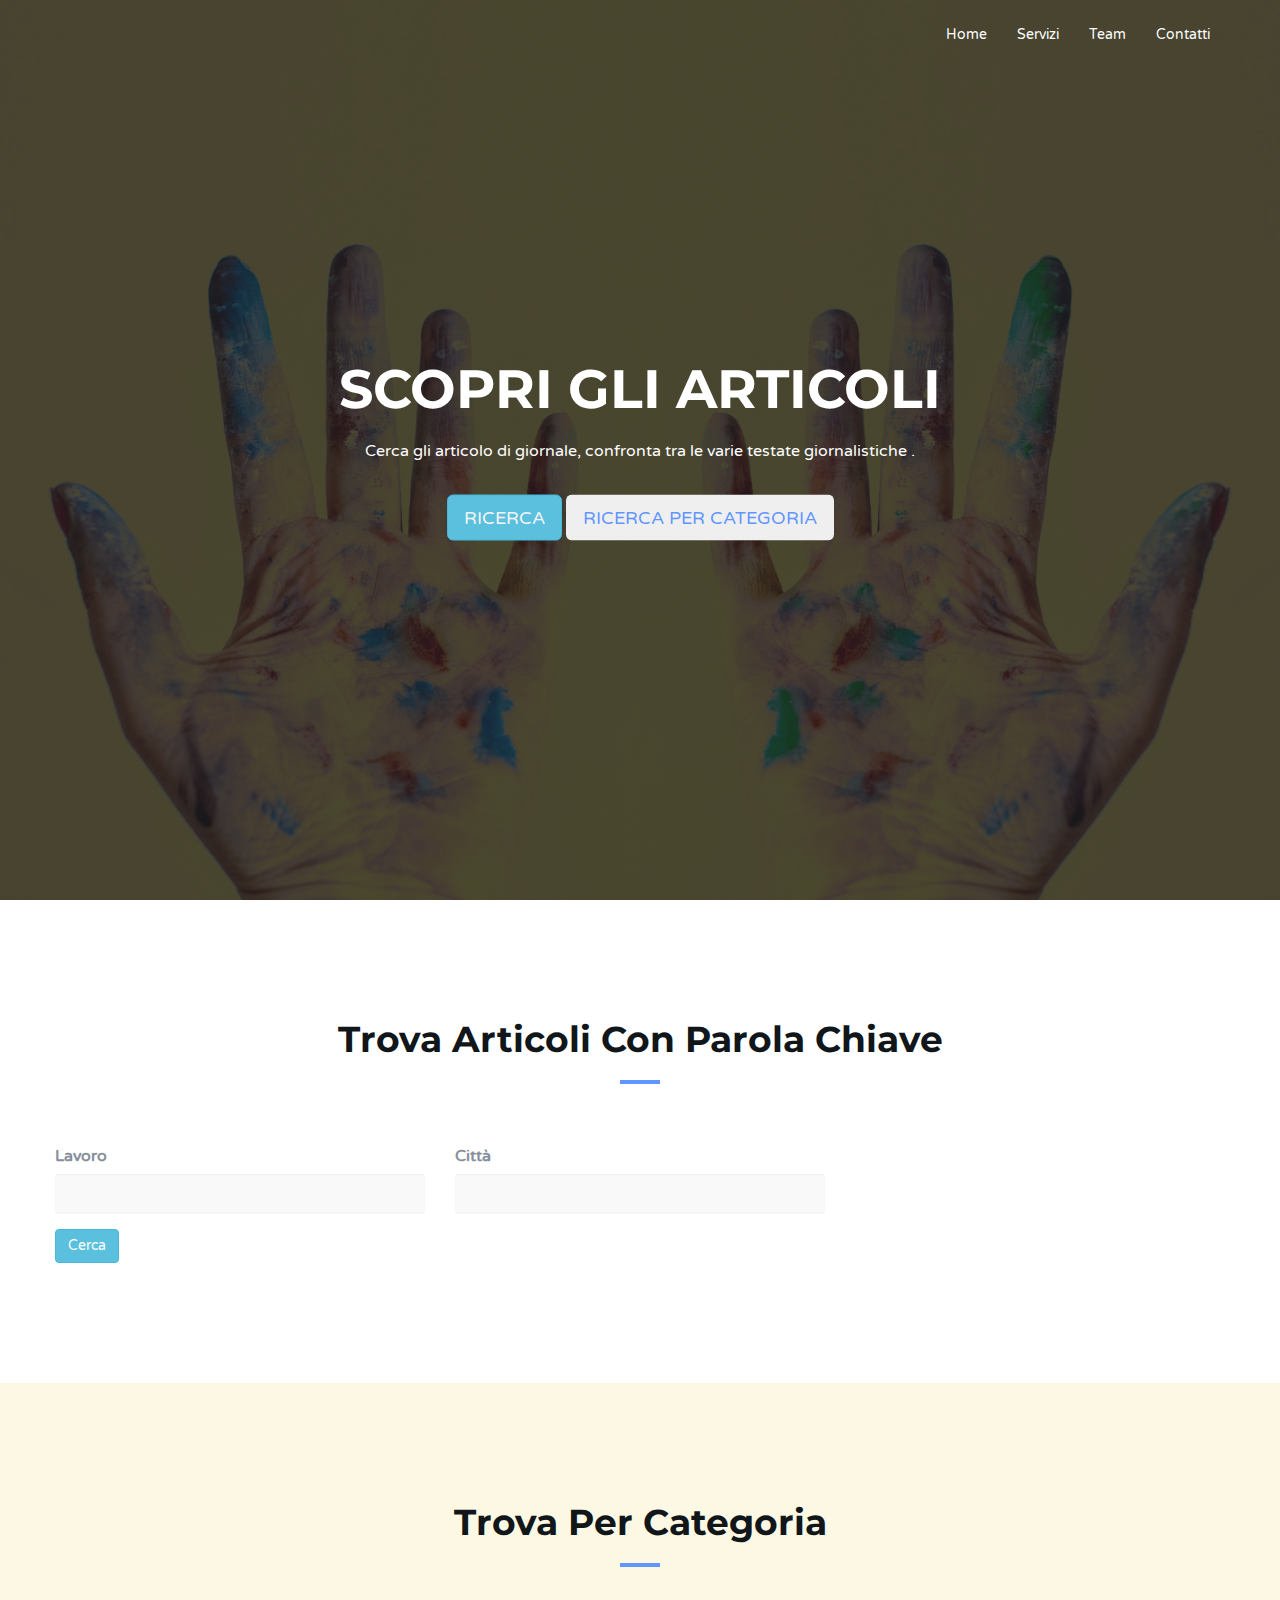
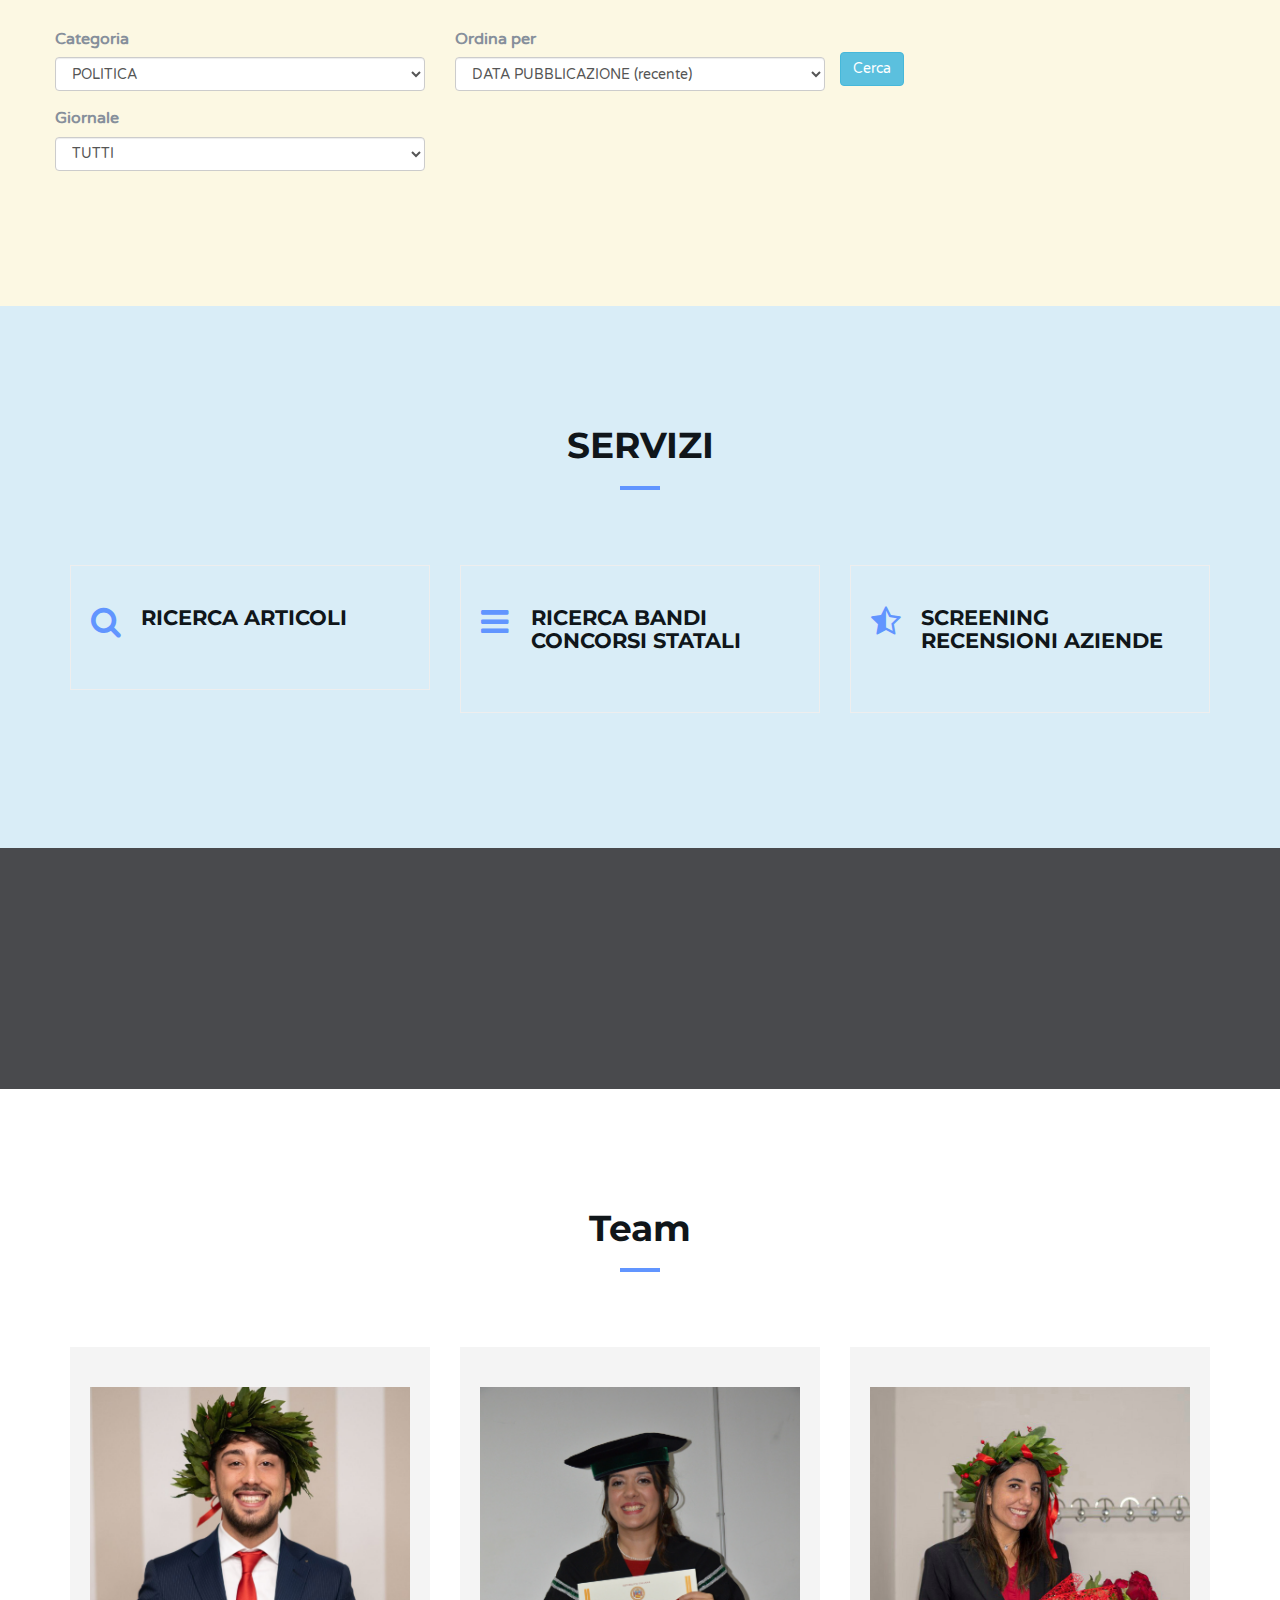
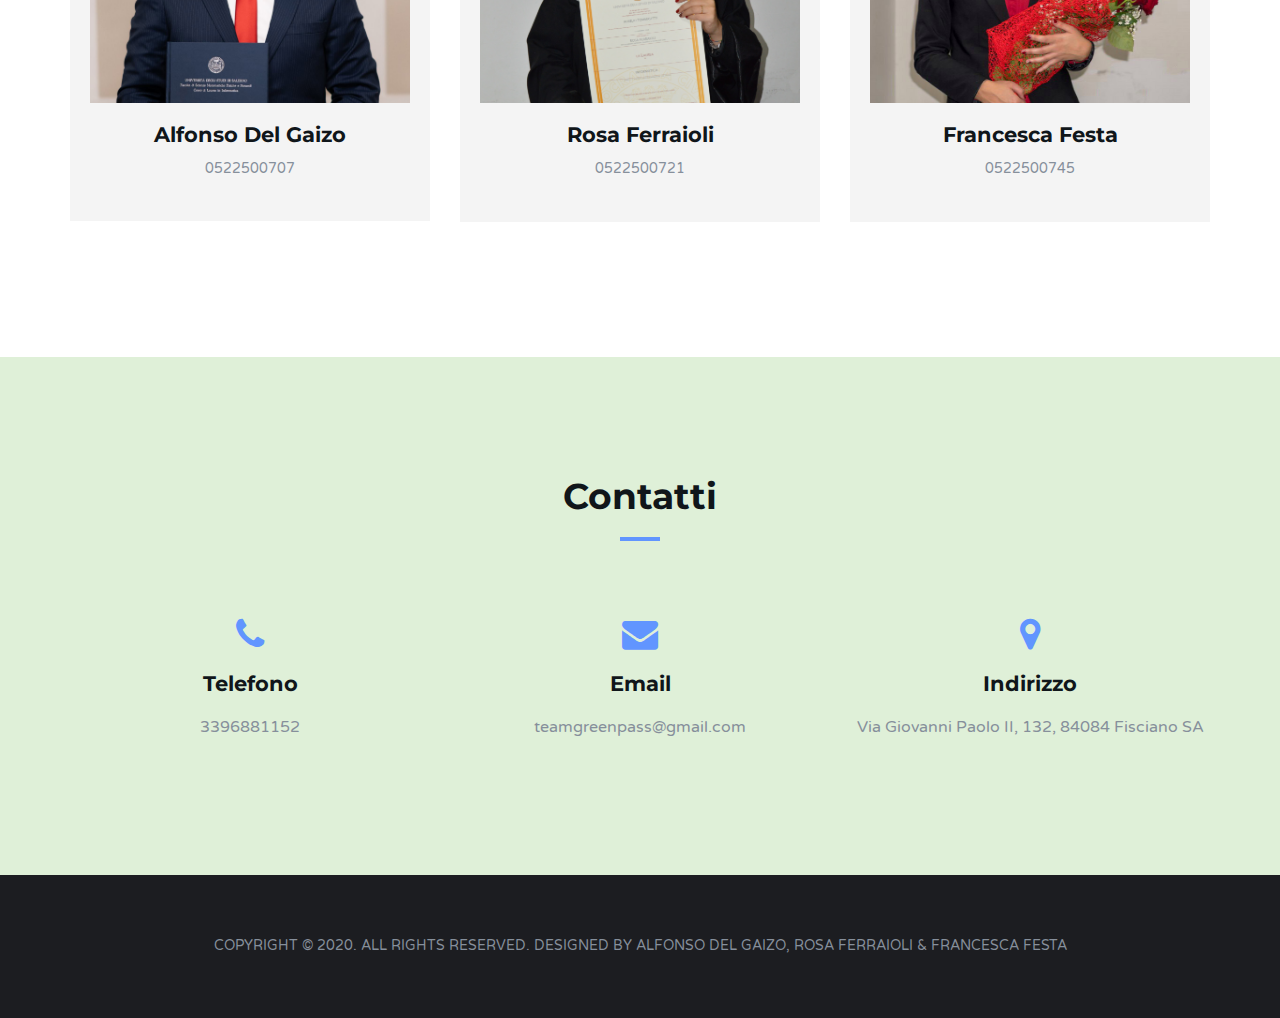
==== agency/index3.html @ 943c7333 "Interfaccia 60%" ====
<!DOCTYPE html>
<html lang="en">

<head>
	<link rel="icon" href="img/walk1.png" type="image/png">
	<meta charset="utf-8">
	<meta http-equiv="X-UA-Compatible" content="IE=edge">
	<meta name="viewport" content="width=device-width, initial-scale=1">
	<!-- The above 3 meta tags *must* come first in the head; any other head content must come *after* these tags -->

	<title>GreenPass</title>

	<!-- Google font -->
	<link href="https://fonts.googleapis.com/css?family=Montserrat:400,700%7CVarela+Round" rel="stylesheet">

	<!-- Bootstrap -->
	<link type="text/css" rel="stylesheet" href="css/bootstrap.min.css" />


	<!-- Owl Carousel -->
	<link type="text/css" rel="stylesheet" href="css/owl.carousel.css" />
	<link type="text/css" rel="stylesheet" href="css/owl.theme.default.css" />

	<!-- Magnific Popup -->
	<link type="text/css" rel="stylesheet" href="css/magnific-popup.css" />

	<!-- Font Awesome Icon -->
	<link rel="stylesheet" href="css/font-awesome.min.css">

	<!-- Custom stlylesheet -->
	<link type="text/css" rel="stylesheet" href="css/style.css" />

	<!-- HTML5 shim and Respond.js for IE8 support of HTML5 elements and media queries -->
	<!-- WARNING: Respond.js doesn't work if you view the page via file:// -->
	<!--[if lt IE 9]>
		<script src="https://oss.maxcdn.com/html5shiv/3.7.3/html5shiv.min.js"></script>
		<script src="https://oss.maxcdn.com/respond/1.4.2/respond.min.js"></script>
	<![endif]-->
</head>

<body>
	<!-- Header -->
	<header id="home">
		<!-- Background Image -->
		<div class="bg-img" style="background-image: url('./img/sfondo9.jpg');">
			<div class="overlay"></div>
		</div>
		<!-- /Background Image -->

		<!-- Nav -->
		<nav id="nav" class="navbar nav-transparent">
			<div class="container">

				<div class="navbar-header">

					<!-- Collapse nav button -->
					<div class="nav-collapse">
						<span></span>
					</div>
					<!-- /Collapse nav button -->
				</div>

				<!--  Main navigation  -->
				<ul class="main-nav nav navbar-nav navbar-right">
					<li><a href="#home">Home</a></li>
					<li><a href="#service">Servizi</a></li>
					<li><a href="#team">Team</a></li>
					<li><a href="#contact">Contatti</a></li>
				</ul>
				<!-- /Main navigation -->

			</div>
		</nav>
		<!-- /Nav -->

		<!-- home wrapper -->
		<div class="home-wrapper">
			<div class="container">
				<div class="row">

					<!-- home content -->
					<div class="col-md-10 col-md-offset-1">
						<div class="home-content">
							<h1 class="white-text">Scopri gli Articoli</h1>
							<p class="white-text">Cerca gli articolo di giornale, confronta tra le varie testate giornalistiche .
							</p>	
												
						<!-- Search form -->							
						<button type="button" class="btn btn-info  btn-lg"> 
							<a href="#about" style="color:whitesmoke"> RICERCA </a>
						</button>

							  <button type="button" class="btn btn-outline-warning btn-lg"> 
								<a href="#bandi"> RICERCA PER CATEGORIA </a>
							  </button>
						</div>
					</div>
					<!-- /home content -->

				</div>
			</div>
		</div>
		<!-- /home wrapper -->

	</header>
	<!-- /Header -->

		<!-- About -->
		<div id="about" class="section md-padding">

			<!-- Container -->
			<div class="container">
	
				<!-- Row -->
				<div class="row">
	
					<!-- Section header -->
					<div class="section-header text-center">
						<h2 class="title">Trova Articoli con parola chiave</h2>
					</div>
				  <div>
					<form action="visualizzaAnnunci.php" method="post">
						<div class="form-group row">
						  <div class="col-xs-4">
							<label for="ex1">Lavoro</label>
							<input class="form-control" id="ex1" type="text" name="lavoro">
						  </div>
						  <div class="col-xs-4">
							<label for="ex2">Città</label>
							<input class="form-control" id="ex2" type="text" name="citta">
						  </div>
						</div>
						<button type="submit" class="btn btn-info">Cerca</button>
	
					  </form>
					</div>
					<!-- /Section header -->
				  <!-- //////////// QUI DENTRO DEVO INSERIRE LA BARRA DI RICERCA PER I LAVORI //////////// -->
	
				</div>
				<!-- /Row -->
	
			</div>
			<!-- /Container -->
	
		</div>
		<!-- /About -->



<!-- About --> 
<div id="bandi" class="section md-padding bg-warning">

	<!-- Container -->
	<div class="container">

		<!-- Row -->
		<div class="row">

			<!-- Section header -->
			<div class="section-header text-center">
				<h2 class="title">Trova per Categoria</h2>
			</div>
		  <div>
			<form action="visualizzaArticoli.php" method="post">
				<div class="form-group row">
				  <div class="col-xs-4">
					<label for="ex1">Categoria</label>
					<select class="form-control chosen" data-placeholder="Choose an option please" name="tipoEnte">                     
					  <option value="http://www.treccani.it/vocabolario/politica/" >POLITICA</option>
					  <option value="http://www.treccani.it/vocabolario/cronaca/" >CRONACA</option>
					  <option value="http://www.treccani.it/vocabolario/economia/" >ECONOMIA</option>
					  <option value="http://www.treccani.it/vocabolario/sport/" >SPORT</option>
					  <option value="http://www.treccani.it/vocabolario/cultura/" >CULTURA</option>
					   </select>
				  </div>
				  
				  <div class="col-xs-4">
				  <label for="ex2">Ordina per</label>
				  <select class="form-control chosen" data-placeholder="Choose an option please" name="ordine">                     
				   <option value="dRecente" >DATA PUBBLICAZIONE (recente)</option>
				   <option value="dLontana" >DATA PUBBLICAZIONE (lontana)</option>
					</select>
				   </div>
				   <br>
				   <button type="submit" class="btn btn-info">Cerca</button>
				 </div>
				 <div class="form-group row">
			
				 <div class="col-xs-4">
				  <label for="ex2">Giornale</label>
				  <select class="form-control chosen" data-placeholder="Choose an option please" name="giornale">   
				   <option value="tutti" >TUTTI</option>                  
				   <option value="https://www.repubblica.it/" >LA REPUBBLICA</option>
				   <option value="https://www.corriere.it/" >IL CORRIERE DELLA SERA </option>ù
				   <option value="https://www.ilriformista.it/" >IL RIFORMISTA </option>
				   <option value="https://www.ilfattoquotidiano.it/" >IL FATTO QUOTIDIANO </option>
				   <option value="https://www.lastampa.it/" >LA STAMPA </option>
					</select>
				   </div>
				 </div>
				 </form>
			 </div>

			</div>
			<!-- /Section header -->
		  <!-- //////////// QUI DENTRO DEVO INSERIRE LA BARRA DI RICERCA PER I LAVORI //////////// -->

		</div>
		<!-- /Row -->

	</div>
	<!-- /Container -->

</div>
<!-- /About -->


	<!-- Service -->
	<div id="service" class="section md-padding bg-info">

		<!-- Container -->
		<div class="container">

			<!-- Row -->
			<div class="row">

				<!-- Section header -->
				<div class="section-header text-center">
					<h2 class="title">SERVIZI</h2>
				</div>
				<!-- /Section header -->

				<!-- service -->
				<div class="col-md-4 col-sm-6">
					<div class="service">
						<i class="fa fa-search"></i>
						<h3>RICERCA ARTICOLI</h3>
					</div>
				</div>
				<!-- /service -->

				<!-- service -->
				<div class="col-md-4 col-sm-6">
					<div class="service">
						<i class="fa fa-reorder"></i>
						<h3>RICERCA BANDI CONCORSI STATALI</h3>
					</div>
				</div>
				<!-- /service -->

				<!-- service -->
				<div class="col-md-4 col-sm-6">
					<div class="service">
						<i class="fa fa-star-half-full"></i>
						<h3>SCREENING RECENSIONI AZIENDE</h3>
					</div>
				</div>
				<!-- /service -->

			

			</div>
			<!-- /Row -->

		</div>
		<!-- /Container -->

	</div>
	<!-- /Service -->


	

	
	<!-- Testimonial -->
	<div id="testimonial" class="section md-padding">

		<!-- Background Image -->
		<div class="bg-img" style="background-image: url('./img/sfondo11.jpg');">
			<div class="overlay"></div>
		</div>
		<!-- /Background Image -->

		<!-- Container -->
		<div class="container">

			<!-- Row -->
			<div class="row">

				<!-- Testimonial slider -->
				<div class="col-md-10 col-md-offset-1">
					<div id="testimonial-slider" class="owl-carousel owl-theme">

						<!-- testimonial -->
						<div class="testimonial">
							<div class="testimonial-meta">
								<img src="./img/jim.jpg" alt="">
								<h3 class="white-text">Jim Morrison</h3>
								<span>CANTAUTORE</span>
							</div>
							<p class="white-text">“Non arrenderti mai, perché quando pensi che sia tutto finito, è il momento in cui tutto ha inizio.”</p>
						</div>
						<!-- /testimonial -->

						<!-- testimonial -->
						<div class="testimonial">
							<div class="testimonial-meta">
								<img src="./img/goethe.jpg" alt="">
								<h3 class="white-text">Goethe</h3>
								<span>SCRITTORE</span>
							</div>
							<p class="white-text">“Come raggiungere un traguardo? Senza fretta ma senza sosta.” </p>
						</div>
						<!-- /testimonial -->

					</div>
				</div>
				<!-- /Testimonial slider -->

			</div>
			<!-- /Row -->

		</div>
		<!-- /Container -->

	</div>
	<!-- /Testimonial -->

	<!-- Team -->
	<div id="team" class="section md-padding">

		<!-- Container -->
		<div class="container">

			<!-- Row -->
			<div class="row">

				<!-- Section header -->
				<div class="section-header text-center">
					<h2 class="title">Team</h2>
				</div>
				<!-- /Section header -->

				<!-- team -->
				<div class="col-sm-4">
					<div class="team">
						<div class="team-img">
							<img class="img-responsive" src="./img/alfonso.jpg" alt="">
							<div class="overlay">
								<div class="team-social">
									<a href="https://www.facebook.com/AlfonsoDelGaizoPhotography"><i class="fa fa-facebook"></i></a>
									<a href="https://www.linkedin.com/in/alfonso-del-gaizo-7a82bb155/"><i class="fa fa-linkedin-square"></i></a>
								</div>
							</div>
						</div>
						<div class="team-content">
							<h3>Alfonso Del Gaizo</h3>
							<span>0522500707</span>
						</div>
					</div>
				</div>
				<!-- /team -->

				<!-- team -->
				<div class="col-sm-4">
					<div class="team">
						<div class="team-img">
							<img class="img-responsive" src="./img/rosa.jpg" alt="">
							<div class="overlay">
								<div class="team-social">
									<a href="https://www.facebook.com/rosy.ferraioli"><i class="fa fa-facebook"></i></a>
									<a href="https://www.linkedin.com/in/rosa-ferraioli-a230b7155/"><i class="fa fa-linkedin-square"></i></a>
								</div>
							</div>
						</div>
						<div class="team-content">
							<h3>Rosa Ferraioli</h3>
							<span>0522500721</span>
						</div>
					</div>
				</div>
				<!-- /team -->
	<!-- team -->
	<div class="col-sm-4">
		<div class="team">
			<div class="team-img">
				<img class="img-responsive" src="./img/francesca.jpg" alt="">
				<div class="overlay">
					<div class="team-social">
						<a href="https://www.facebook.com/francesca.festa.9"><i class="fa fa-facebook"></i></a>
						<a href="https://www.linkedin.com/in/francesca-festa-58875a1a2/"><i class="fa fa-linkedin-square"></i></a>
					</div>
				</div>
			</div>
			<div class="team-content">
				<h3>Francesca Festa</h3>
				<span>0522500745</span>
			</div>
		</div>
	</div>
	<!-- /team -->

			</div>
			<!-- /Row -->

		</div>
		<!-- /Container -->

	</div>
	<!-- /Team -->


	<!-- Contact -->
	<div id="contact" class="section md-padding bg-success">

		<!-- Container -->
		<div class="container">
			<!-- Row -->
			<div class="row">

				<!-- Section-header -->
				<div class="section-header text-center">
					<h2 class="title">Contatti</h2>
				</div>
				<!-- /Section-header -->

				<!-- contact -->
				<div class="col-sm-4">
					<div class="contact">
						<i class="fa fa-phone"></i>
						<h3>Telefono</h3>
						<p>3396881152</p>
					</div>
				</div>
				<!-- /contact -->

				<!-- contact -->
				<div class="col-sm-4">
					<div class="contact">
						<i class="fa fa-envelope"></i>
						<h3>Email</h3>
						<p>teamgreenpass@gmail.com</p>
					</div>
				</div>
				<!-- /contact -->

				<!-- contact -->
				<div class="col-sm-4">
					<div class="contact">
						<i class="fa fa-map-marker"></i>
						<h3>Indirizzo</h3>
						<p>Via Giovanni Paolo II, 132, 84084 Fisciano SA</p>
					</div>
				</div>
				<!-- /contact -->

			
			</div>
			<!-- /Row -->

		</div>
		<!-- /Container -->

	</div>
	<!-- /Contact -->


	<!-- Footer -->
	<footer id="footer" class="sm-padding bg-dark">

		<!-- Container -->
		<div class="container">

			<!-- Row -->
			<div class="row">

				<div class="col-lg-12">

					
					<!-- footer copyright -->
					<div class="footer-copyright">
						<p>Copyright © 2020. All Rights Reserved. Designed by Alfonso Del Gaizo, Rosa Ferraioli & Francesca Festa</p>
					</div>
					<!-- /footer copyright -->

				</div>

			</div>
			<!-- /Row -->

		</div>
		<!-- /Container -->

	</footer>
	<!-- /Footer -->

	<!-- Back to top -->
	<div id="back-to-top"></div>
	<!-- /Back to top -->

	<!-- Preloader 
	<div id="preloader">
		<div class="preloader">
			<span></span>
			<span></span>
			<span></span>
			<span></span>
		</div>
	</div>
	/Preloader -->

	<!-- jQuery Plugins -->

</body>

</html>
---- agency/css/style.css ----
/*
Theme Name:
Author: yaminncco

Colors:
	Body 		  : #868F9B
	Headers 	: #10161A
	Primary 	: #6195FF
	Dark      : #FCFCFF
	Grey 		  : #F4F4F4 #FAFAFA #EEE

Fonts: Montserrat Varela Round

Table OF Contents
------------------------------------
1 > General
2 > Logo
3 > Navigation
4 > Header
5 > About
6 > Portfolio
7 > Services
8 >  Why choose us
9 >  Numbers
10 > Pricing
11 > Testimonial
12 > Team
13 > Blog
14 > Blog post
15 > Blog sidebar
16 > Contact
17 > Footer
18 > Responsive
19 > Owl theme
20 > Back to top
21 > Preloader

------------------------------------*/

/*------------------------------------*\
	General
\*------------------------------------*/


/* -- typography -- */

body {
    font-family: 'Varela Round', sans-serif;
    font-size: 16px;
    line-height: 1.6;
    overflow-x: hidden;
    color: #868F9B;
}

h1, h2, h3, h4, h5, h6 {
    font-family: 'Montserrat', sans-serif;
    font-weight: 700;
    margin-top: 0px;
    margin-bottom: 20px;
    color: #10161A;
}

h1 {
    font-size: 54px;
}

h2 {
    font-size: 36px;
}

h3 {
    font-size: 21px;
}

h4 {
    font-size: 18px;
}

h5 {
    font-size: 16px;
}

a {
    color: #6195FF;
    text-decoration: none;
    -webkit-transition: 0.2s opacity;
    transition: 0.2s opacity;
}

a:hover, a:focus {
    text-decoration: none;
    outline: none;
    opacity: 0.8;
    color: #6195FF;
}

.main-color {
    color: #6195FF;
}

.white-text {
    color: #FFF;
}

::-moz-selection {
    background-color: #6195FF;
    color: #FFF;
}

::selection {
    background-color: #6195FF;
    color: #FFF;
}

ul, ol {
    margin: 0;
    padding: 0;
    list-style: none
}

/* -- section  -- */

.section {
    position: relative;
}

.md-padding {
    padding-top: 120px;
    padding-bottom: 120px;
}

.sm-padding {
    padding-top: 60px;
    padding-bottom: 60px;
}


/* --  background section  -- */

.bg-grey {
    background-color: #FAFAFA;
    border-top: 1px solid #EEE;
    border-bottom: 1px solid #EEE;
}

.bg-dark {
    background-color: #1C1D21;
}


/* --  background image section  -- */

.bg-img {
    position: absolute;
    left: 0;
    top: 0;
    right: 0;
    bottom: 0;
    z-index: -1;
    background-position: center;
    background-size: cover;
    background-attachment: fixed;
}

.bg-img .overlay {
    position: absolute;
    left: 0;
    top: 0;
    right: 0;
    bottom: 0;
    opacity: .8;
    background: #1C1D21;
}


/* --  section header  -- */

.section-header {
    position: relative;
    margin-bottom: 60px;
}

.section-header .title {
    text-transform: capitalize;
}

.title:after {
    content:"";
  	display:block;
  	height:4px;
  	width:40px;
  	background-color: #6195FF;
    margin-top: 20px;
}

.text-center .title:after {
    margin: 20px auto 0px;
}

/* --  Input  -- */

input[type="text"], input[type="email"], input[type="password"], input[type="number"], input[type="date"], input[type="url"], input[type="tel"], textarea {
    height: 40px;
    width: 100%;
    border: none;
	  background: #F4F4F4;
    border-bottom: 2px solid #EEE;
    color: #354052;
    padding: 0px 10px;
    opacity: 0.5;
    -webkit-transition: 0.2s border-color, 0.2s opacity;
    transition: 0.2s border-color, 0.2s opacity;
}

textarea {
    padding: 10px 10px;
    min-height: 80px;
    resize: vertical;
}

input[type="text"]:focus, input[type="email"]:focus, input[type="password"]:focus, input[type="number"]:focus, input[type="date"]:focus, input[type="url"]:focus, input[type="tel"]:focus, textarea:focus {
    border-color: #6195FF;
    opacity: 1;
}

/* --  Buttons  -- */

.main-btn, .white-btn, .outline-btn {
    display: inline-block;
    padding: 10px 35px;
    margin: 3px;
    border: 2px solid transparent;
    border-radius: 3px;
    -webkit-transition: 0.2s opacity;
    transition: 0.2s opacity;
}

.main-btn {
    background: #6195FF;
    color: #FFF;
}

.white-btn {
    background: #FFF;
    color: #10161A !important;
}

.outline-btn {
    background: transparent;
    color: #6195FF !important;
    border-color: #6195FF;
}

.main-btn:hover, .white-btn:hover, .outline-btn:hover {
    opacity: 0.8;
}


/*------------------------------------*\
	Logo
\*------------------------------------*/

.navbar-brand {
    padding: 0;
}

.navbar-brand .logo, .navbar-brand .logo-alt {
    max-height: 50px;
    display: block;
}

#nav:not(.nav-transparent):not(.fixed-nav) .navbar-brand .logo-alt {
	display: none;
}

#nav.nav-transparent:not(.fixed-nav) .navbar-brand .logo {
	display: none;
}

#nav.fixed-nav .navbar-brand .logo-alt {
    display: none;
}

@media only screen and (max-width: 767px) {
    #nav.nav-transparent .navbar-brand .logo-alt {
        display: none !important;
    }
    #nav.nav-transparent .navbar-brand .logo {
        display: block !important;
    }
}


/*------------------------------------*\
	Navigation
\*------------------------------------*/

#nav {
    padding: 10px 0px;
    background: #FFF;
    -webkit-transition: 0.2s padding;
    transition: 0.2s padding;
    z-index: 999;
}

#nav.navbar {
    border: none;
    border-radius: 0;
    margin-bottom: 0px;
}

#nav.fixed-nav {
    position: fixed;
    left: 0;
    right: 0;
    padding: 0px 0px;
    background-color: #FFF !important;
    border-bottom: 1px solid #EEE;
}

#nav.nav-transparent {
    background: transparent;
}


/* -- default nav -- */

@media only screen and (min-width: 768px) {
    .main-nav li {
        padding: 0px 15px;
    }
    .main-nav li a {
        font-size: 14px;
        -webkit-transition: 0.2s color;
        transition: 0.2s color;
    }
    .main-nav>li>a {
        color: #10161A;
        padding: 15px 0px;
    }
    #nav.nav-transparent:not(.fixed-nav) .main-nav>li>a {
        color: #fff;
    }
    .main-nav>li>a:hover, .main-nav>li>a:focus, .main-nav>li.active>a {
        background: transparent;
        color: #6195FF;
    }
    .main-nav>li>a:after {
        content: "";
        display: block;
        background-color: #6195FF;
        height: 2px;
        width: 0%;
        -webkit-transition: 0.2s width;
        transition: 0.2s width;
    }
    .main-nav>li>a:hover:after, .main-nav>li.active>a:after {
        width: 100%;
    }
    /* dropdown */
    .has-dropdown {
        position: relative;
    }
    .has-dropdown>a:before {
        font-family: 'FontAwesome';
        content: "\f054";
        font-size: 6px;
        margin-left: 6px;
        float: right;
        -webkit-transform: rotate(90deg);
        -ms-transform: rotate(90deg);
        transform: rotate(90deg);
        -webkit-transition: 0.2s transform;
        transition: 0.2s transform;
    }
    .dropdown {
        position: absolute;
        right: -50%;
        top: 0;
        background-color: #6195FF;
        width: 200px;
        -webkit-box-shadow: 0px 5px 5px -5px rgba(53, 64, 82, 0.2);
        box-shadow: 0px 5px 5px -5px rgba(53, 64, 82, 0.2);
        -webkit-transform: translateY(15px) translateX(50%);
        -ms-transform: translateY(15px) translateX(50%);
        transform: translateY(15px) translateX(50%);
        opacity: 0;
        visibility: hidden;
        -webkit-transition: 0.2s all;
        transition: 0.2s all;
    }
    .main-nav>.has-dropdown>.dropdown {
        top: 100%;
        right: 50%;
    }
    .main-nav>.has-dropdown>.dropdown .dropdown.dropdown-left {
        right: 150%;
    }
    .dropdown li a {
        display: block;
        color: #FFF;
        border-top: 1px solid rgba(250, 250, 250, 0.1);
        padding: 10px 0px;
    }
    .dropdown li:nth-child(1) a {
        border-top: none;
    }
    .has-dropdown:hover>.dropdown {
        opacity: 1;
        visibility: visible;
        -webkit-transform: translateY(0px) translateX(50%);
        -ms-transform: translateY(0px) translateX(50%);
        transform: translateY(0px) translateX(50%);
    }
    .has-dropdown:hover>a:before {
        -webkit-transform: rotate(0deg);
        -ms-transform: rotate(0deg);
        transform: rotate(0deg);
    }
    .nav-collapse {
        display: none;
    }
}


/* -- mobile nav -- */

@media only screen and (max-width: 767px) {
    #nav {
        padding: 0px 0px;
    }
    #nav.nav-transparent {
        background: #FFF;
    }
    .main-nav {
        position: fixed;
        right: 0;
        height: calc(100vh - 80px);
        -webkit-box-shadow: 0px 80px 0px 0px #1C1D21;
        box-shadow: 0px 80px 0px 0px #1C1D21;
        max-width: 250px;
        width: 0%;
        -webkit-transform: translateX(100%);
        -ms-transform: translateX(100%);
        transform: translateX(100%);
        margin: 0;
        overflow-y: auto;
        background: #1C1D21;
        -webkit-transition: 0.2s all;
        transition: 0.2s all;
    }
    #nav.open .main-nav {
        -webkit-transform: translateX(0%);
        -ms-transform: translateX(0%);
        transform: translateX(0%);
        width: 100%;
    }
    .main-nav li {
        border-top: 1px solid rgba(250, 250, 250, 0.1);
    }
    .main-nav li a {
        display: block;
        color: #FFF;
        -webkit-transition: 0.2s all;
        transition: 0.2s all;
    }
    .main-nav>li.active {
        border-left: 6px solid #6195FF;
    }
    .main-nav li a:hover, .main-nav li a:focus {
        background-color: #6195FF;
        color: #FFF;
        opacity: 1;
    }
    .has-dropdown>a:after {
        content: "\f054";
        font-family: 'FontAwesome';
        float: right;
        -webkit-transition: 0.2s -webkit-transform;
        transition: 0.2s -webkit-transform;
        transition: 0.2s transform;
        transition: 0.2s transform, 0.2s -webkit-transform;
    }
    .dropdown {
        opacity: 0;
        visibility: hidden;
        height: 0;
        background: rgba(250, 250, 250, 0.1);
    }
    .dropdown li a {
        padding: 6px 10px;
    }
    .has-dropdown.open-drop>a:after {
        -webkit-transform: rotate(90deg);
        -ms-transform: rotate(90deg);
        transform: rotate(90deg);
    }
    .has-dropdown.open-drop>.dropdown {
        opacity: 1;
        visibility: visible;
        height: auto;
        -webkit-transition: 0.2s all;
        transition: 0.2s all;
    }
}


/* -- nav btn collapse -- */

.nav-collapse {
    position: relative;
    float: right;
    width: 40px;
    height: 40px;
    margin-top: 5px;
    margin-right: 5px;
    cursor: pointer;
    z-index: 99999;
}

.nav-collapse span {
    display: block;
    -webkit-transform: translate(-50%, -50%);
    -ms-transform: translate(-50%, -50%);
    transform: translate(-50%, -50%);
    position: absolute;
    top: 50%;
    left: 50%;
    width: 25px;
}

.nav-collapse span:before, .nav-collapse span:after {
    content: "";
    display: block;
}

.nav-collapse span, .nav-collapse span:before, .nav-collapse span:after {
    height: 4px;
    background: #10161A;
    -webkit-transition: 0.2s all;
    transition: 0.2s all;
}

.nav-collapse span:before {
    -webkit-transform: translate(0%, 10px);
    -ms-transform: translate(0%, 10px);
    transform: translate(0%, 10px);
}

.nav-collapse span:after {
    -webkit-transform: translate(0%, -14px);
    -ms-transform: translate(0%, -14px);
    transform: translate(0%, -14px);
}

#nav.open .nav-collapse span {
    background: transparent;
}

#nav.open .nav-collapse span:before {
    -webkit-transform: translateY(0px) rotate(-135deg);
    -ms-transform: translateY(0px) rotate(-135deg);
    transform: translateY(0px) rotate(-135deg);
}

#nav.open .nav-collapse span:after {
    -webkit-transform: translateY(-4px) rotate(135deg);
    -ms-transform: translateY(-4px) rotate(135deg);
    transform: translateY(-4px) rotate(135deg);
}


/*------------------------------------*\
	Header
\*------------------------------------*/

header {
    position: relative;
}

#home {
    height: 100vh;
}

#home .home-wrapper {
    position: absolute;
    left: 0px;
    right: 0px;
    top: 50%;
    -webkit-transform: translateY(-50%);
    -ms-transform: translateY(-50%);
    transform: translateY(-50%);
    text-align: center;
}

.home-content h1 {
  text-transform: uppercase;
}
.home-content button {
  margin-top: 20px;
}

.header-wrapper h2 {
    display: inline-block;
    margin-bottom: 0px;
}

.header-wrapper .breadcrumb {
    float: right;
    background: transparent;
    margin-bottom: 0px;
}

.header-wrapper .breadcrumb .breadcrumb-item.active {
    color: #868F9B;
}

.breadcrumb>li+li:before {
    color: #868F9B;
}


/*------------------------------------*\
	About
\*------------------------------------*/

.about {
    position: relative;
    text-align: center;
    padding: 40px 20px;
    border: 1px solid #EEE;
    margin: 15px 0px;
}

.about i {
    font-size: 36px;
    color: #6195FF;
    margin-bottom: 20px;
}

.about:after {
    content: "";
    background-color: #1C1D21;
    position: absolute;
    left: 0;
    top: 0;
    bottom: 0;
    width: 0%;
    z-index: -1;
    -webkit-transition: 0.2s width;
    transition: 0.2s width;
}

.about:hover:after {
    width: 100%;
}

.about h3 {
    -webkit-transition: 0.2s color;
    transition: 0.2s color;
}

.about:hover h3 {
    color: #fff;
}


/*------------------------------------*\
	Portfolio
\*------------------------------------*/

.work {
    position: relative;
    padding: 20px;
}

.work>img {
  width: 100%;
}

.work .overlay {
    background: #1C1D21;
    position: absolute;
    top: 0px;
    left: 0px;
    right: 0px;
    bottom: 0px;
    opacity: 0;
    -webkit-transition: 0.2s opacity;
    transition: 0.2s opacity;
    -webkit-transition-delay: 0.2s;
    transition-delay: 0.2s;
}

.work:hover .overlay {
    -webkit-transition-delay: 0s;
    transition-delay: 0s;
    opacity: 0.8;
}

.work .work-content {
    position: absolute;
    left: 25px;
    right: 25px;
    top: 50%;
    text-align: center;
    -webkit-transform: translateY(-50%);
    -ms-transform: translateY(-50%);
    transform: translateY(-50%);
}

.work .work-content h3 {
    -webkit-transform: translateY(100%);
    -ms-transform: translateY(100%);
    transform: translateY(100%);
    opacity: 0;
    color: #FFF;
    margin-bottom: 10px;
    -webkit-transition: 0.2s all;
    transition: 0.2s all;
    -webkit-transition-delay: 0.1s;
    transition-delay: 0.1s;
}

.work:hover .work-content h3 {
    -webkit-transform: translateY(0%);
    -ms-transform: translateY(0%);
    transform: translateY(0%);
    opacity: 1;
    -webkit-transition-delay: 0.1s;
    transition-delay: 0.1s;
}

.work .work-content span {
    display: block;
    text-transform: uppercase;
    -webkit-transform: translateY(100%);
    -ms-transform: translateY(100%);
    transform: translateY(100%);
    opacity: 0;
    color: #6195FF;
    margin-bottom: 5px;
    -webkit-transition: 0.2s all;
    transition: 0.2s all;
    -webkit-transition-delay: 0.2s;
    transition-delay: 0.2s;
}

.work:hover .work-content span {
    -webkit-transform: translateY(0%);
    -ms-transform: translateY(0%);
    transform: translateY(0%);
    opacity: 1;
    -webkit-transition-delay: 0s;
    transition-delay: 0s;
}

.work .work-link {
    text-align: center;
    margin-top: 20px;
    opacity: 0;
    -webkit-transition: 0.2s opacity;
    transition: 0.2s opacity;
}

.work .work-link a {
    display: inline-block;
    width: 50px;
    height: 50px;
    background-color: #6195FF;
    color: #FFF;
    line-height: 50px;
    text-align: center;
}

.work:hover .work-link {
    -webkit-transition-delay: 0.2s;
    transition-delay: 0.2s;
    opacity: 1;
}


/*------------------------------------*\
	Services
\*------------------------------------*/

.service {
    position: relative;
    padding: 40px 20px 40px 70px;
    margin: 15px 0px;
    border: 1px solid #EEE;
}

.service i {
    position: absolute;
    left: 20px;
    text-align: center;
    font-size: 32px;
    color: #6195FF;
    border-radius: 50%;
}

.service:after {
    content: "";
    background-color: #1C1D21;
    position: absolute;
    left: 0;
    top: 0;
    bottom: 0;
    width: 0%;
    z-index: -1;
    -webkit-transition: 0.2s width;
    transition: 0.2s width;
}

.service:hover:after {
    width: 100%;
}

.service h3 {
  -webkit-transition: 0.2s color;
  transition: 0.2s color;
}

.service:hover h3 {
    color: #fff;
}

/*------------------------------------*\
	Why choose us
\*------------------------------------*/

.feature {
    margin: 15px 0px;
}
.feature i {
    float: left;
    padding: 5px;
    border-radius: 50%;
    color: #6195FF;
    border: 1px solid #6195FF;
    margin-right: 5px;
}

/*------------------------------------*\
	Numbers
\*------------------------------------*/

.number {
    text-align: center;
    margin: 15px 0px;
}

.number i {
    color: #6195FF;
    font-size: 36px;
    margin-bottom: 20px;
}

.number h3 {
    font-size: 36px;
    margin-bottom: 10px;
}


/*------------------------------------*\
	Pricing
\*------------------------------------*/

.pricing {
    position: relative;
    text-align: center;
    border: 1px solid #EEE;
    background-color: #FFF;
    z-index: 11;
    margin: 15px 0px;
}

.pricing::after {
    content: "";
    background-color: #1C1D21;
    position: absolute;
    left: 0;
    right: 0;
    top: 0;
    height: 0%;
    z-index: -1;
    -webkit-transition: 0.2s height;
    transition: 0.2s height;
}

.pricing:hover:after {
    height: 100%;
}

.pricing .price-head {
    position: relative;
    margin-bottom: 20px;
}

.pricing .price-title {
    display: block;
    padding: 40px 0px 20px;
    text-transform: uppercase;
    -webkit-transition: 0.2s color;
    transition: 0.2s color;
}

.pricing:hover .price-title {
    color: #6195FF;
}

.pricing .price {
    position: relative;
    width: 140px;
    height: 140px;
    line-height: 140px;
    text-align: center;
    margin: auto;
    border-radius: 50%;
    border: 2px solid #6195FF;
}

.pricing .price h3 {
  font-size: 42px;
  margin: 0px;
  -webkit-transition: 0.2s color;
  transition: 0.2s color;
  -webkit-transform: translateY(-50%);
      -ms-transform: translateY(-50%);
          transform: translateY(-50%);
  top: 50%;
  position: absolute;
  left: 0;
  right: 0;
}

.pricing:hover .price h3 {
    color: #fff;
}

.pricing .duration {
    display: block;
    font-size: 14px;
    text-transform: uppercase;
    color: #10161A;
    -webkit-transition: 0.2s color;
    transition: 0.2s color;
}

.pricing:hover .duration {
    color: #fff;
}

.pricing .price-btn {
    padding-top: 20px;
    padding-bottom: 40px;
}

/*------------------------------------*\
	Testimonial
\*------------------------------------*/

.testimonial {
    margin: 15px 0px;
}

.testimonial-meta {
    position: relative;
    padding-left: 90px;
    height: 70px;
    margin-bottom: 20px;
    padding-top: 10px;
}

.testimonial img {
    position: absolute;
    left: 0;
    top: 0;
    width: 70px !important;
    height: 70px !important;
    border-radius: 50%;
}

.testimonial h3 {
    margin-bottom: 5px;
}

.testimonial span {
    font-size: 14px;
    color: #6195FF;
    text-transform: uppercase;
}


/*------------------------------------*\
	Team
\*------------------------------------*/

.team {
    position: relative;
    background-color: #F4F4F4;
    padding: 40px 20px;
    margin: 15px 0px;
}

.team::after {
    content: "";
    background-color: #1C1D21;
    position: absolute;
    left: 0;
    right: 0;
    top: 0;
    height: 0%;
    z-index: 1;
    -webkit-transition: 0.2s height;
    transition: 0.2s height;
}

.team:hover:after {
    height: 100%;
}

.team-img {
    position: relative;
    margin-bottom: 20px;
    z-index: 11;
}

.team-img>img {
  width: 100%;
}

.team .overlay {
    background: #1C1D21;
    position: absolute;
    bottom: 0;
    left: 0;
    right: 0;
    top: 0;
    opacity: 0;
    -webkit-transition: 0.2s opacity;
    transition: 0.2s opacity;
}

.team:hover .overlay {
    opacity: 0.8;
}

.team .team-content {
    text-align: center;
    position: relative;
    z-index: 11;
}

.team .team-content h3 {
    margin-bottom: 10px;
    -webkit-transition: 0.2s color;
    transition: 0.2s color;
}

.team .team-content span {
    font-size: 14px;
    text-transform: uppercase;
    -webkit-transition: 0.2s color;
    transition: 0.2s color;
}

.team:hover .team-content h3 {
    color: #FFF;
}

.team:hover .team-content span {
    color: #6195FF;
}

.team .team-social {
    position: absolute;
    top: 0;
    right: 0;
    opacity: 0;
    -webkit-transition: 0.2s opacity;
    transition: 0.2s opacity;
}

.team .team-social a {
    display: block;
    line-height: 50px;
    width: 50px;
    text-align: center;
    background-color: #6195FF;
    color: #FFF;
}

.team:hover .team-social {
    opacity: 1;
}


/*------------------------------------*\
	Blog
\*------------------------------------*/

.blog {
    background-color: #FFF;
    margin: 15px 0px;
}

.blog .blog-content {
    padding: 20px 20px 40px;
}

.blog .blog-meta {
    margin-bottom: 20px;
}

.blog .blog-meta li {
    display: inline-block;
    font-size: 14px;
    color: #10161A;
    margin-right: 10px;
}

.blog .blog-meta li i {
    color: #6195FF;
    margin-right: 5px;
}

/*------------------------------------*\
	Blog post
\*------------------------------------*/

#main .blog .blog-content {
  padding: 20px 0px 0px;
}

#main .blog {
  margin-top: 0px;
}

/* -- blog tags -- */

.blog-tags {
    margin: 40px 0px;
}

.blog-tags h5 {
    margin-bottom: 0;
    display: inline-block;
}

.blog-tags a {
    display: inline-block;
    padding: 6px 13px;
    font-size: 14px;
    margin: 2px 0px;
    background: #F4F4F4;
    color: #10161A;
}

.blog-tags a:hover {
  color: #FFF;
  background-color: #6195FF;
}

.blog-tags a i {
    margin-right: 3px;
    color: #6195FF;
}

.blog-tags a:hover i {
  color: #FFF;
}


/* -- blog author -- */

.blog-author {
    margin: 40px 0px;
}

.blog-author .media .media-left {
    padding-right: 20px;
}

.blog-author .media {
    padding: 20px;
    border: 1px solid #EEE;
}

.blog-author .media .media-heading {
    padding-bottom: 20px;
    margin-bottom: 20px;
    border-bottom: 1px solid #EEE;
}

.blog-author .media .media-heading h3 {
    display: inline-block;
    margin: 0;
    text-transform: uppercase;
}

.blog-author .media .media-heading .author-social {
  float: right;
}

.blog-author .author-social a {
    display: inline-block;
    width: 24px;
    height: 24px;
    text-align: center;
    line-height: 24px;
    border-radius: 3px;
    margin-left: 5px;
    color: #FFF;
    background-color: #6195FF;
}

/* -- blog comments -- */

.blog-comments {
    margin: 40px 0px;
}

.blog-comments .media {
    padding: 20px;
    background-color: #FFF;
    border-top: 1px solid #EEE;
    border-bottom: 0px;
    border-right: 1px solid #EEE;
    border-left: 1px solid #EEE;
    margin-top: 0px;
}

.blog-comments .media:first-child {
    border-bottom: 0px;
}

.blog-comments .media:last-child {
    border-bottom: 1px solid #EEE;
}

.blog-comments .media .media-left {
  padding-right: 20px;
}

.blog-comments .media .media-body .media-heading {
    text-transform: uppercase;
    margin-bottom:10px;
}

.blog-comments .media .media-body .media-heading .time {
    font-size: 12px;
    margin-left: 20px;
    font-weight: 400;
    color: #868F9B;
}

.blog-comments .media .media-body .media-heading .reply {
    float: right;
    margin: 0;
    font-size: 12px;
    text-transform: uppercase;
    font-weight: 400;
}

.blog-comments .media.author {
    background-color: #F4F4F4;
    border-color: #6195FF;
    border-bottom: 1px solid #6195FF;
}
.blog-comments .media.author>.media-body>.media-heading {
    color: #6195FF;
}

.blog-comments .media.author + .media {
    border-top: 0px;
}

/* blog reply form */

.reply-form {
    margin: 40px 0px;
}

.reply-form form .input, .reply-form form .input , .reply-form form textarea {
	margin-bottom:20px;
}

.reply-form form .input, .reply-form form .input {
    width: calc(50% - 10px);
    display: inline-block;
}

.reply-form form .input:nth-child(2) {
    margin-left: 15px;
}


/*------------------------------------*\
	Blog sidebar
\*------------------------------------*/

#aside .widget {
    margin-bottom: 40px;
}

.widget h3 {
  text-transform: uppercase;
}

/* -- search sidebar -- */

#aside .widget-search {
    position: relative;
}

#aside .widget-search .search-input {
    padding-right: 50px;
}

#aside .widget-search .search-btn {
    position: absolute;
    right: 0px;
	  bottom: 0px;
    width: 40px;
    height: 40px;
    border: none;
    line-height: 40px;
    background-color: transparent;
    color: #6195FF;
}

/* -- category sidebar -- */

.widget-category a {
    display: block;
    font-size: 14px;
    color: #354052;
    border-bottom: 1px solid #EEE;
    padding: 5px;
}

.widget-category a:nth-child(1) {
  border-top: 1px solid #EEE;
}

.widget-category a span {
    float: right;
    color: #6195FF;
}

.widget-category a:hover {
    color: #6195FF;
}

/* -- tags sidebar -- */

.widget-tags a {
  display: inline-block;
  padding: 6px 13px;
  font-size: 14px;
  margin: 2px 0px;
  background: #F4F4F4;
  color: #10161A;
}

.widget-tags a:hover {
  color: #FFF;
  background-color: #6195FF;
}

/* -- posts sidebar -- */

.widget-post {
    min-height: 70px;
    margin-bottom: 25px;
}

.widget-post img {
    display: block;
    float: left;
    margin-right: 10px;
    margin-top: 5px;
}

.widget-post a {
    display: block;
    color: #10161A;
}

.widget-post a:hover {
    color: #6195FF;
}

.widget-post .blog-meta {
    display: inline-block;
}

.widget-post .blog-meta li {
    display: inline-block;
    margin-right: 5px;
    color: #6195FF;
    font-size: 12px;
}

.widget-post li i {
    color: #6195FF;
    margin-right: 5px;
}



/*------------------------------------*\
	Contact
\*------------------------------------*/

.contact {
    margin: 15px 0px;
    text-align: center;
}

.contact i {
    font-size: 36px;
    color: #6195FF;
    margin-bottom: 20px;
}

.contact-form {
    text-align: center;
    margin-top: 40px;
}

.contact-form .input {
    margin-bottom: 20px;
}


.contact-form .input:nth-child(1), .contact-form .input:nth-child(2) {
    width: calc(50% - 10px);
}

.contact-form .input:nth-child(2) {
    margin-left: 15px;
}

/*------------------------------------*\
	Footer
\*------------------------------------*/

#footer {
    position: relative;
}

.footer-logo {
    text-align: center;
    margin-bottom: 40px;
}

.footer-logo>a>img {
    max-height: 80px;
}

.footer-follow {
    text-align: center;
    margin-bottom: 20px;
}

.footer-follow li {
    display: inline-block;
    margin-right: 10px;
    margin-bottom: 13px;
}

.footer-follow li a {
  display: inline-block;
  width: 50px;
  height: 50px;
  line-height: 50px;
  text-align: center;
  border-radius: 3px;
  background-color: #6195FF;
  color:#FFF;
}

.footer-copyright p {
    text-align: center;
    font-size: 14px;
    text-transform: uppercase;
    margin: 0;
}


/*------------------------------------*\
	Responsive
\*------------------------------------*/


@media only screen and (max-width: 991px) {}

@media only screen and (max-width: 767px) {
  .section-header h2.title {
  		font-size:31.5px;
	}

  .main-btn , .default-btn , .outline-btn , .white-btn  {
  		padding: 8px 22px;
  		font-size:14px;
	}

  .home-content h1 {
		font-size:36px;
	}

  .header-wrapper h2 {
      margin-bottom: 20px;
      text-align: center;
      display: block;
  }

  .header-wrapper .breadcrumb {
      float: none;
      text-align: center;
  }
}

@media only screen and (max-width: 480px) {
  #portfolio [class*='col-xs'] {
		  width:100%;
	}

  #numbers [class*='col-xs'] {
		  width:100%;
	}

  .contact-form .input:nth-child(1), .contact-form .input:nth-child(2) {
      width: 100%;
  }
  .contact-form .input:nth-child(2) {
      margin-left: 0px;
  }

  .reply-form form .input, .reply-form form .input {
      width: 100%;
  }
  .reply-form form .input:nth-child(2) {
      margin-left: 0px;
  }



  .blog-author .media .media-left {
      display: block;
      padding-right: 0;
      margin-bottom: 20px;
  }
  .blog-author .media {
      text-align: center;
  }
  .blog-author .media .media-heading .author-social {
      margin-top: 10px;
      float: none;
  }
  .blog-author .media .media-left img {
      margin: auto;
  }

  .blog-comments .media .media {
      margin:0px -15px;
  }
}



/*------------------------------------*\
	Owl theme
\*------------------------------------*/

/* -- dots -- */

.owl-theme .owl-dots .owl-dot span {
    border: none;
    background: #EEE;
    -webkit-transition: 0.2s all;
    transition: 0.2s all;
}

.owl-theme .owl-dots .owl-dot:hover span {
    background: #6195FF;
}
.owl-theme .owl-dots .owl-dot.active span {
	  background: #6195FF;
	  width:20px;
}

/* -- nav -- */

.owl-theme .owl-nav {
    opacity: 0;
    -webkit-transition: 0.2s opacity;
    transition: 0.2s opacity;
}

.owl-theme:hover .owl-nav {
    opacity: 1;
}

.owl-theme .owl-nav [class*='owl-'] {
    position: absolute;
    top: 50%;
    -webkit-transform: translateY(-50%);
        -ms-transform: translateY(-50%);
            transform: translateY(-50%);
    background: #6195FF;
    color: #FFF;
  	padding: 0px;
  	width: 50px;
  	height: 50px;
  	border-radius:3px;
  	line-height: 50px;
  	margin: 0;
}

.owl-theme .owl-prev {
    left: 0px;
}

.owl-theme .owl-next {
    right: 0px;
}

.owl-theme .owl-nav [class*='owl-']:hover {
    opacity: 0.8;
    background: #6195FF;
}


/*------------------------------------*\
	Back to top
\*------------------------------------*/

#back-to-top {
  	display:none;
  	position: fixed;
  	bottom: 20px;
  	right: 20px;
  	width: 50px;
  	height: 50px;
  	line-height: 50px;
  	text-align: center;
  	background: #6195FF;
  	border-radius:3px;
  	color: #FFF;
  	z-index: 9999;
    -webkit-transition: 0.2s opacity;
    transition: 0.2s opacity;
  	cursor: pointer;
}

#back-to-top:after {
    content: "\f106";
    font-family: 'FontAwesome';
}

#back-to-top:hover {
    opacity: 0.8;
}

/*------------------------------------*\
	Preloader
\*------------------------------------*/


#preloader {
    position: fixed;
    left: 0;
    top: 0;
    bottom: 0;
    right: 0;
    background-color: #FFF;
    z-index: 99999;
}

.preloader {
    position: absolute;
    left: 50%;
    top: 50%;
    -webkit-transform: translate(-50%, -50%);
        -ms-transform: translate(-50%, -50%);
            transform: translate(-50%, -50%);
}
.preloader span {
    display: inline-block;
    background-color: #6195FF;
    width: 25px;
    height: 25px;
    -webkit-animation: 1s preload ease-in-out infinite;
            animation: preload 1s ease-in-out infinite;
    -webkit-transform: scale(0);
        -ms-transform: scale(0);
            transform: scale(0);
    border-radius:50%;
}

.preloader span:nth-child(1) {
    -webkit-animation-delay: 0s;
            animation-delay: 0s;
}

.preloader span:nth-child(2) {
    -webkit-animation-delay: 0.1s;
            animation-delay: 0.1s;
}

.preloader span:nth-child(3) {
    -webkit-animation-delay: 0.15s;
            animation-delay: 0.15s;
}

.preloader span:nth-child(4) {
    -webkit-animation-delay: 0.2s;
            animation-delay: 0.2s;
}

@-webkit-keyframes preload {
	0% {
	   -webkit-transform:scale(0);
	           transform:scale(0);
	}
  50% {
    -webkit-transform:scale(1);
            transform:scale(1);
  }
  100% {
    -webkit-transform:scale(0);
            transform:scale(0);
  }
}

@keyframes preload {
	0% {
	   -webkit-transform:scale(0);
	           transform:scale(0);
	}
  50% {
    -webkit-transform:scale(1);
            transform:scale(1);
  }
  100% {
    -webkit-transform:scale(0);
            transform:scale(0);
  }
}
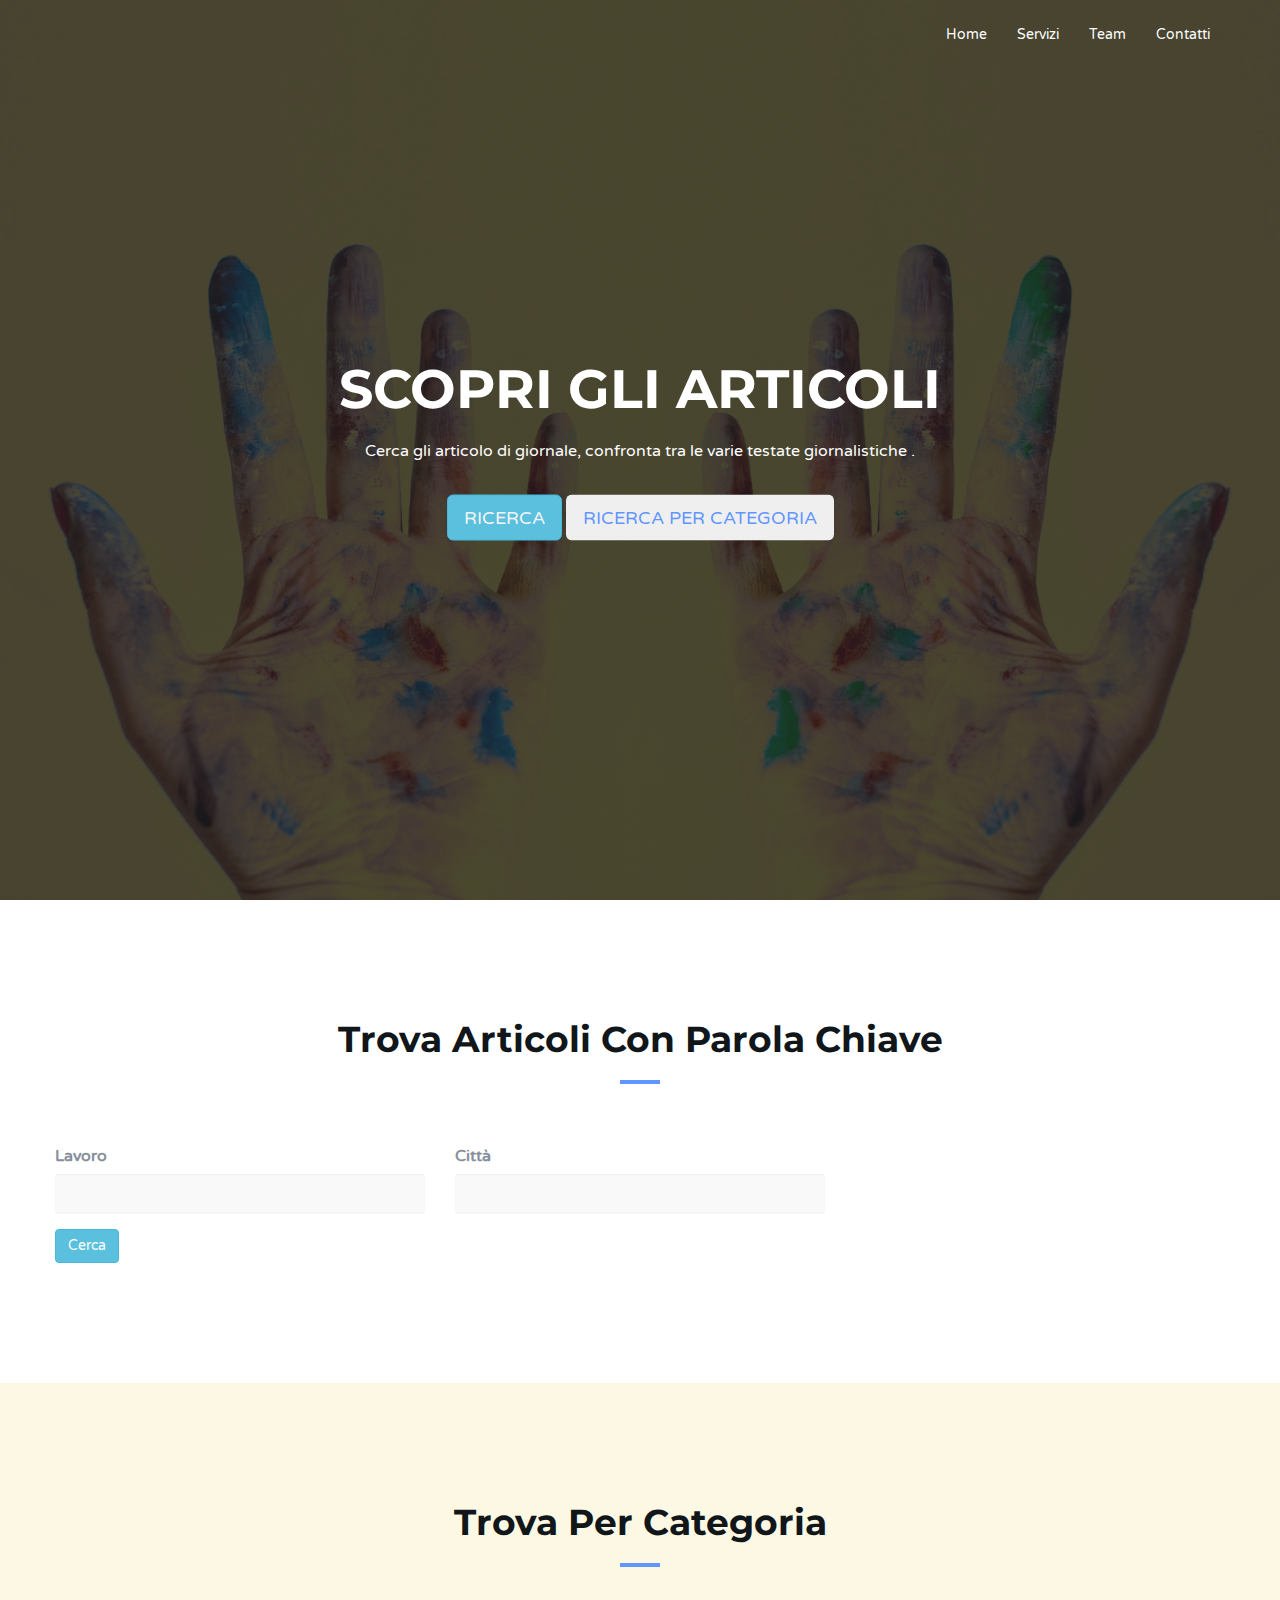
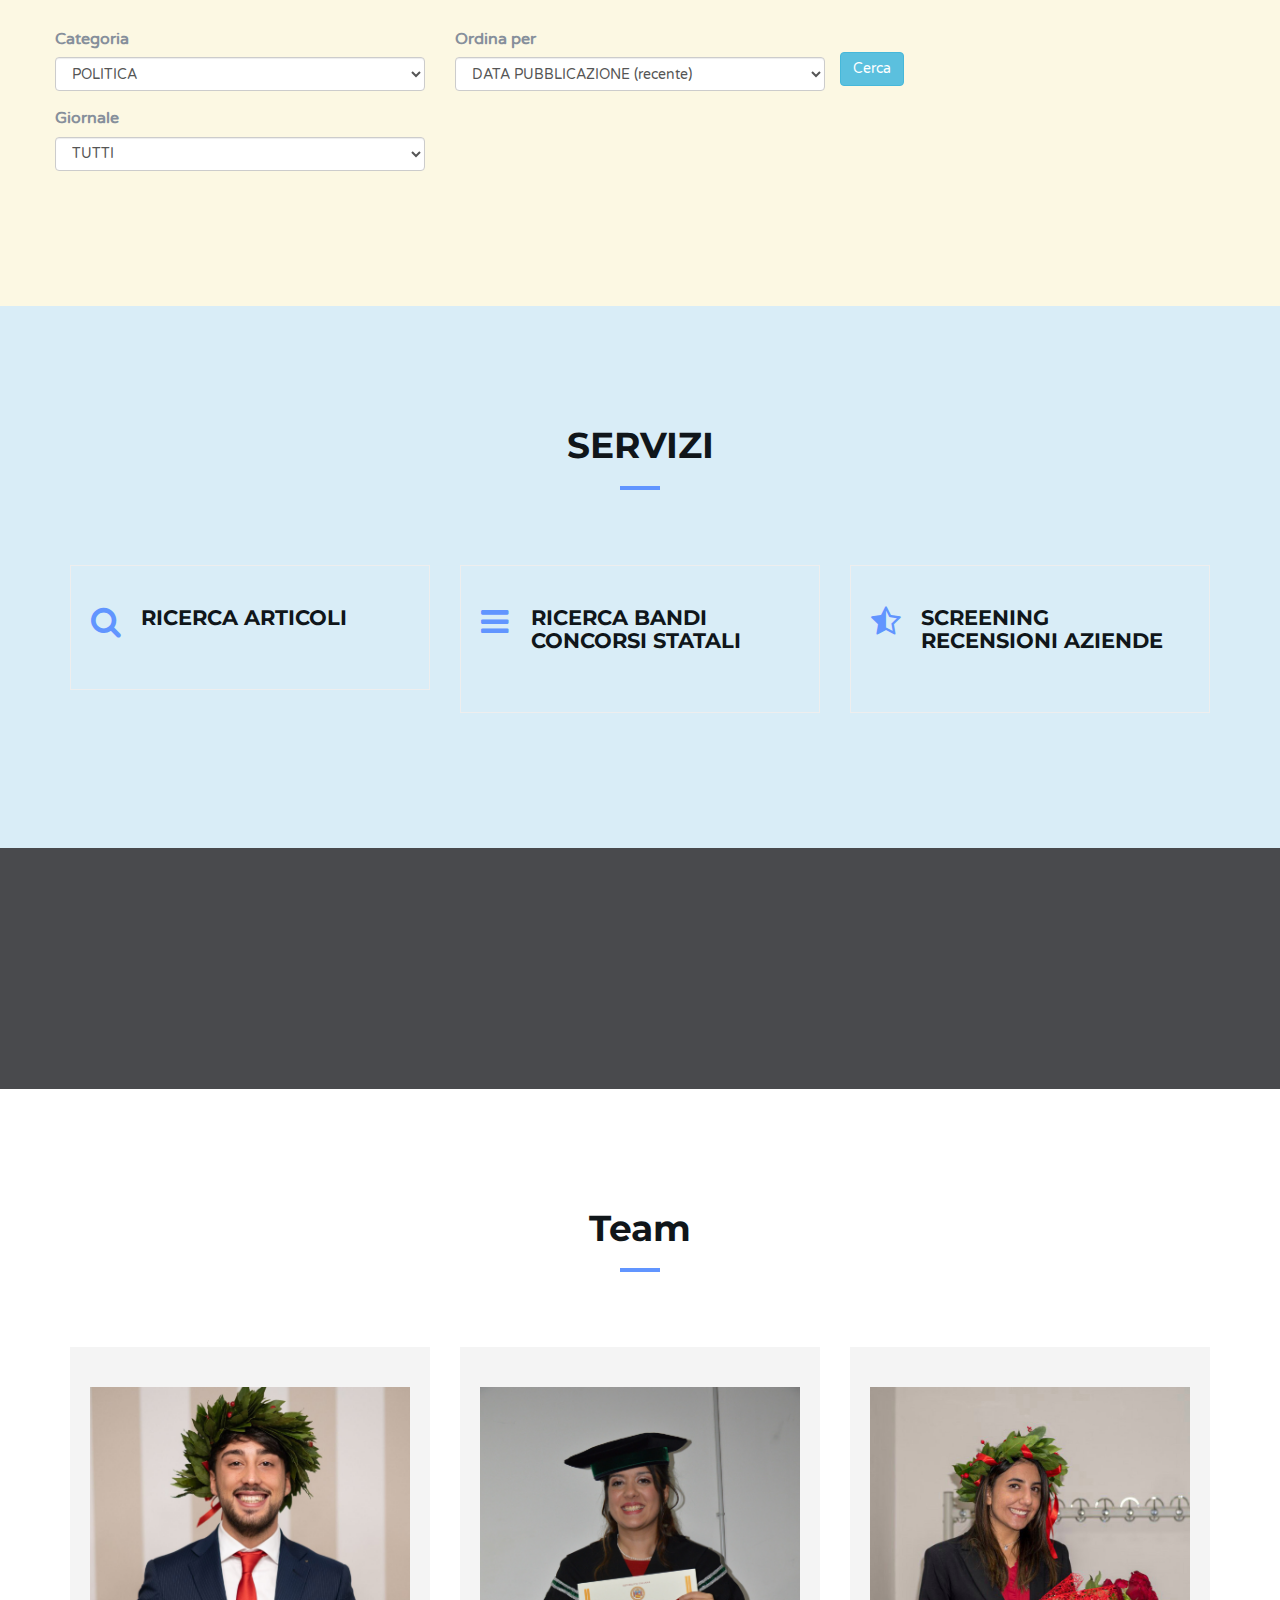
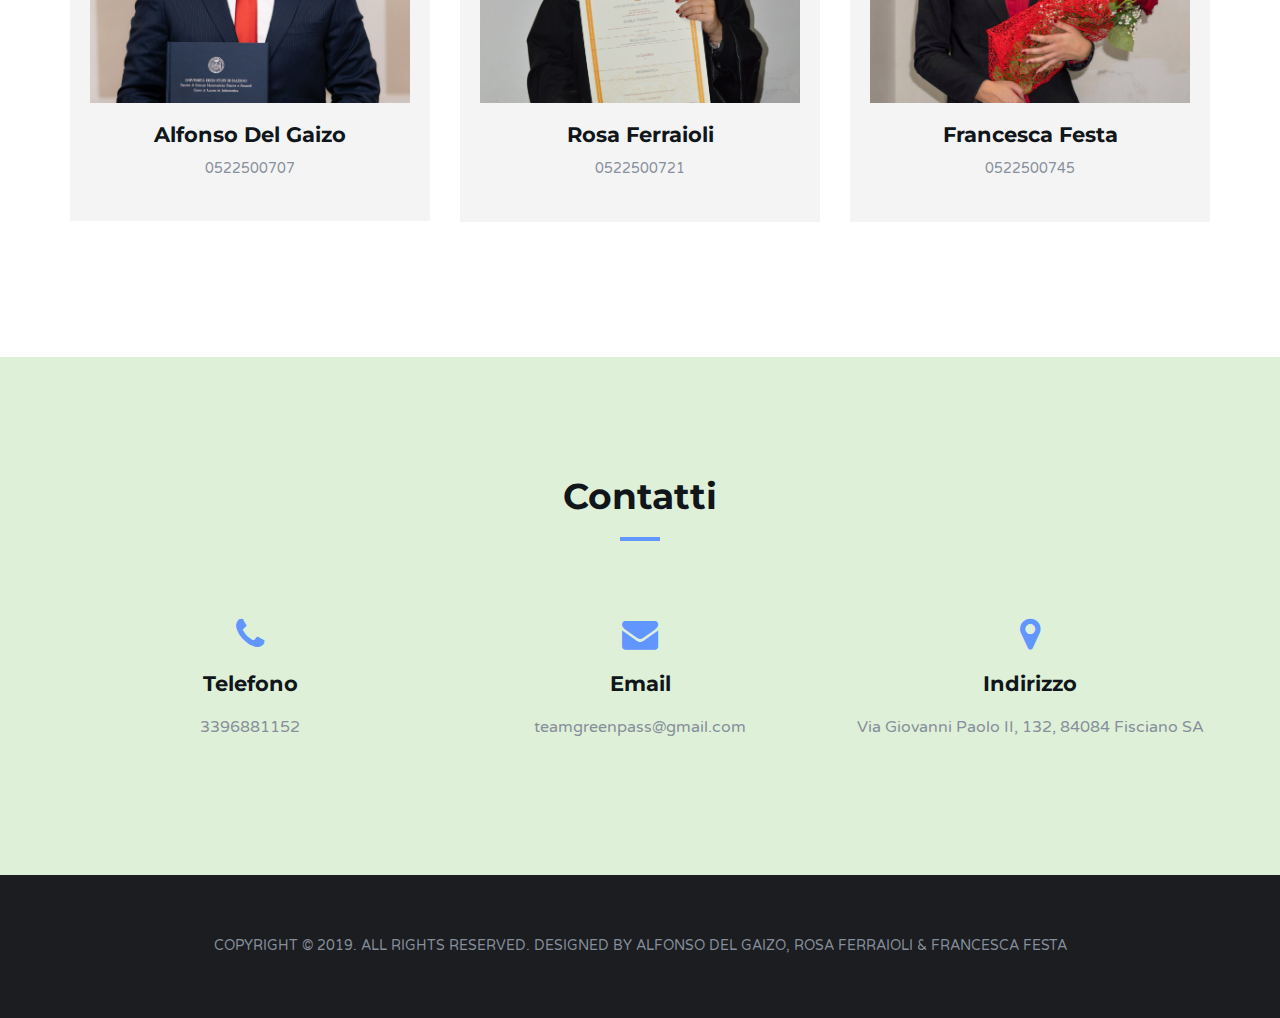
==== commit 32a028be: "commit" ====
--- a/agency/index3.html
+++ b/agency/index3.html
@@ -135,7 +135,6 @@
 					  </form>
 					</div>
 					<!-- /Section header -->
-				  <!-- //////////// QUI DENTRO DEVO INSERIRE LA BARRA DI RICERCA PER I LAVORI //////////// -->
 	
 				</div>
 				<!-- /Row -->
@@ -164,42 +163,42 @@
 		  <div>
 			<form action="visualizzaArticoli.php" method="post">
 				<div class="form-group row">
-				  <div class="col-xs-4">
-					<label for="ex1">Categoria</label>
-					<select class="form-control chosen" data-placeholder="Choose an option please" name="tipoEnte">                     
-					  <option value="http://www.treccani.it/vocabolario/politica/" >POLITICA</option>
-					  <option value="http://www.treccani.it/vocabolario/cronaca/" >CRONACA</option>
-					  <option value="http://www.treccani.it/vocabolario/economia/" >ECONOMIA</option>
-					  <option value="http://www.treccani.it/vocabolario/sport/" >SPORT</option>
-					  <option value="http://www.treccani.it/vocabolario/cultura/" >CULTURA</option>
-					   </select>
-				  </div>
+						<div class="col-xs-4">
+								<label for="ex1">Categoria</label>
+								<select class="form-control chosen" data-placeholder="Choose an option please" name="tipoEnte">                     
+										<option value="http://www.treccani.it/vocabolario/politica/" >POLITICA</option>
+										<option value="http://www.treccani.it/vocabolario/cronaca/" >CRONACA</option>
+										<option value="http://www.treccani.it/vocabolario/economia/" >ECONOMIA</option>
+										<option value="http://www.treccani.it/vocabolario/sport/" >SPORT</option>
+										<option value="http://www.treccani.it/vocabolario/cultura/" >CULTURA</option>
+									  </select>
+						</div>
 				  
 				  <div class="col-xs-4">
-				  <label for="ex2">Ordina per</label>
-				  <select class="form-control chosen" data-placeholder="Choose an option please" name="ordine">                     
-				   <option value="dRecente" >DATA PUBBLICAZIONE (recente)</option>
-				   <option value="dLontana" >DATA PUBBLICAZIONE (lontana)</option>
-					</select>
-				   </div>
-				   <br>
-				   <button type="submit" class="btn btn-info">Cerca</button>
-				 </div>
-				 <div class="form-group row">
-			
-				 <div class="col-xs-4">
-				  <label for="ex2">Giornale</label>
-				  <select class="form-control chosen" data-placeholder="Choose an option please" name="giornale">   
-				   <option value="tutti" >TUTTI</option>                  
-				   <option value="https://www.repubblica.it/" >LA REPUBBLICA</option>
-				   <option value="https://www.corriere.it/" >IL CORRIERE DELLA SERA </option>ù
-				   <option value="https://www.ilriformista.it/" >IL RIFORMISTA </option>
-				   <option value="https://www.ilfattoquotidiano.it/" >IL FATTO QUOTIDIANO </option>
-				   <option value="https://www.lastampa.it/" >LA STAMPA </option>
-					</select>
-				   </div>
-				 </div>
-				 </form>
+						<label for="ex2">Ordina per</label>
+						<select class="form-control chosen" data-placeholder="Choose an option please" name="ordine">                     
+							<option value="dRecente" >DATA PUBBLICAZIONE (recente)</option>
+							<option value="dLontana" >DATA PUBBLICAZIONE (lontana)</option>
+						  </select>
+					  </div>
+					  <br>
+					  <button type="submit" class="btn btn-info">Cerca</button>
+					</div>
+					<div class="form-group row">
+
+					<div class="col-xs-4">
+						<label for="ex2">Giornale</label>
+						<select class="form-control chosen" data-placeholder="Choose an option please" name="giornale">   
+							<option value="tutti" >TUTTI</option>                  
+							<option value="https://www.repubblica.it/" >LA REPUBBLICA</option>
+							<option value="https://www.corriere.it/" >IL CORRIERE DELLA SERA </option>ù
+							<option value="https://www.ilriformista.it/" >IL RIFORMISTA </option>
+							<option value="https://www.ilfattoquotidiano.it/" >IL FATTO QUOTIDIANO </option>
+							<option value="https://www.lastampa.it/" >LA STAMPA </option>
+						  </select>
+					  </div>
+					</div>
+			  </form>
 			 </div>
 
 			</div>
@@ -480,7 +479,7 @@
 					
 					<!-- footer copyright -->
 					<div class="footer-copyright">
-						<p>Copyright © 2020. All Rights Reserved. Designed by Alfonso Del Gaizo, Rosa Ferraioli & Francesca Festa</p>
+						<p>Copyright © 2019. All Rights Reserved. Designed by Alfonso Del Gaizo, Rosa Ferraioli & Francesca Festa</p>
 					</div>
 					<!-- /footer copyright -->
 
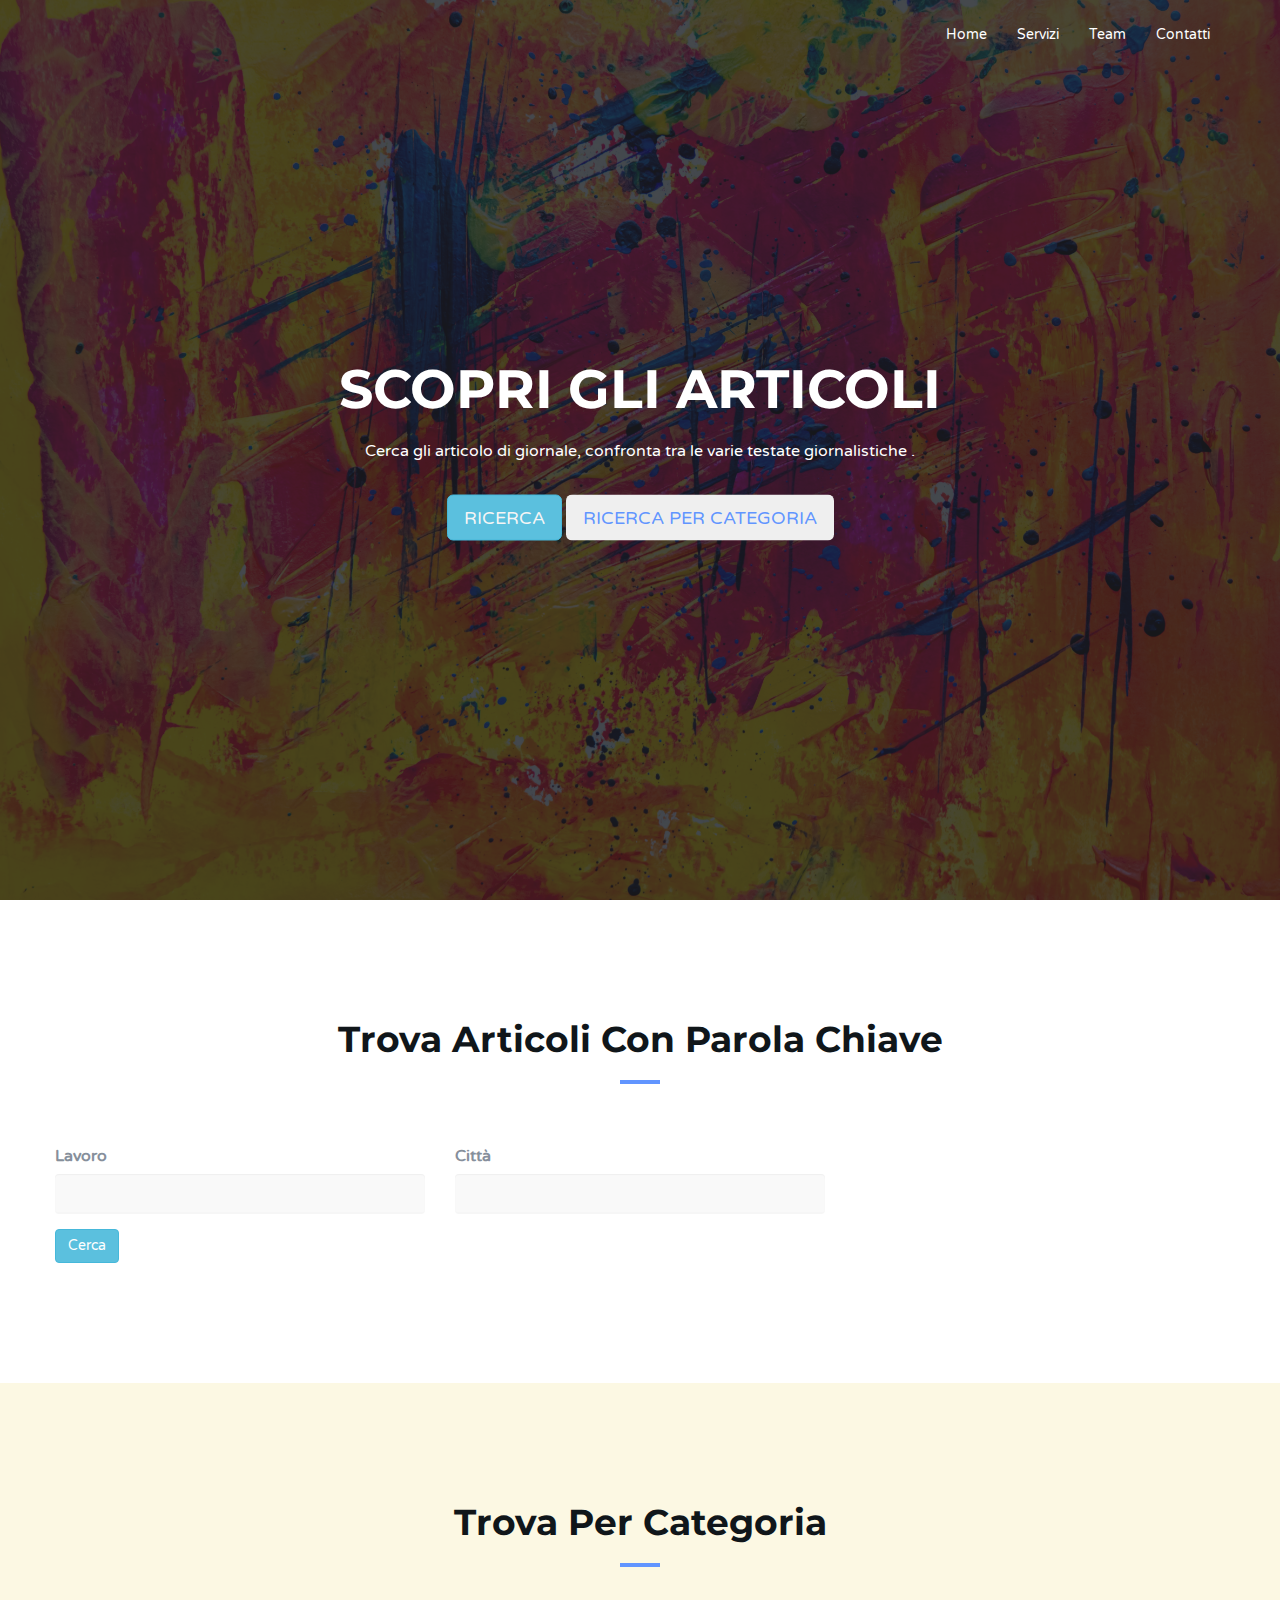
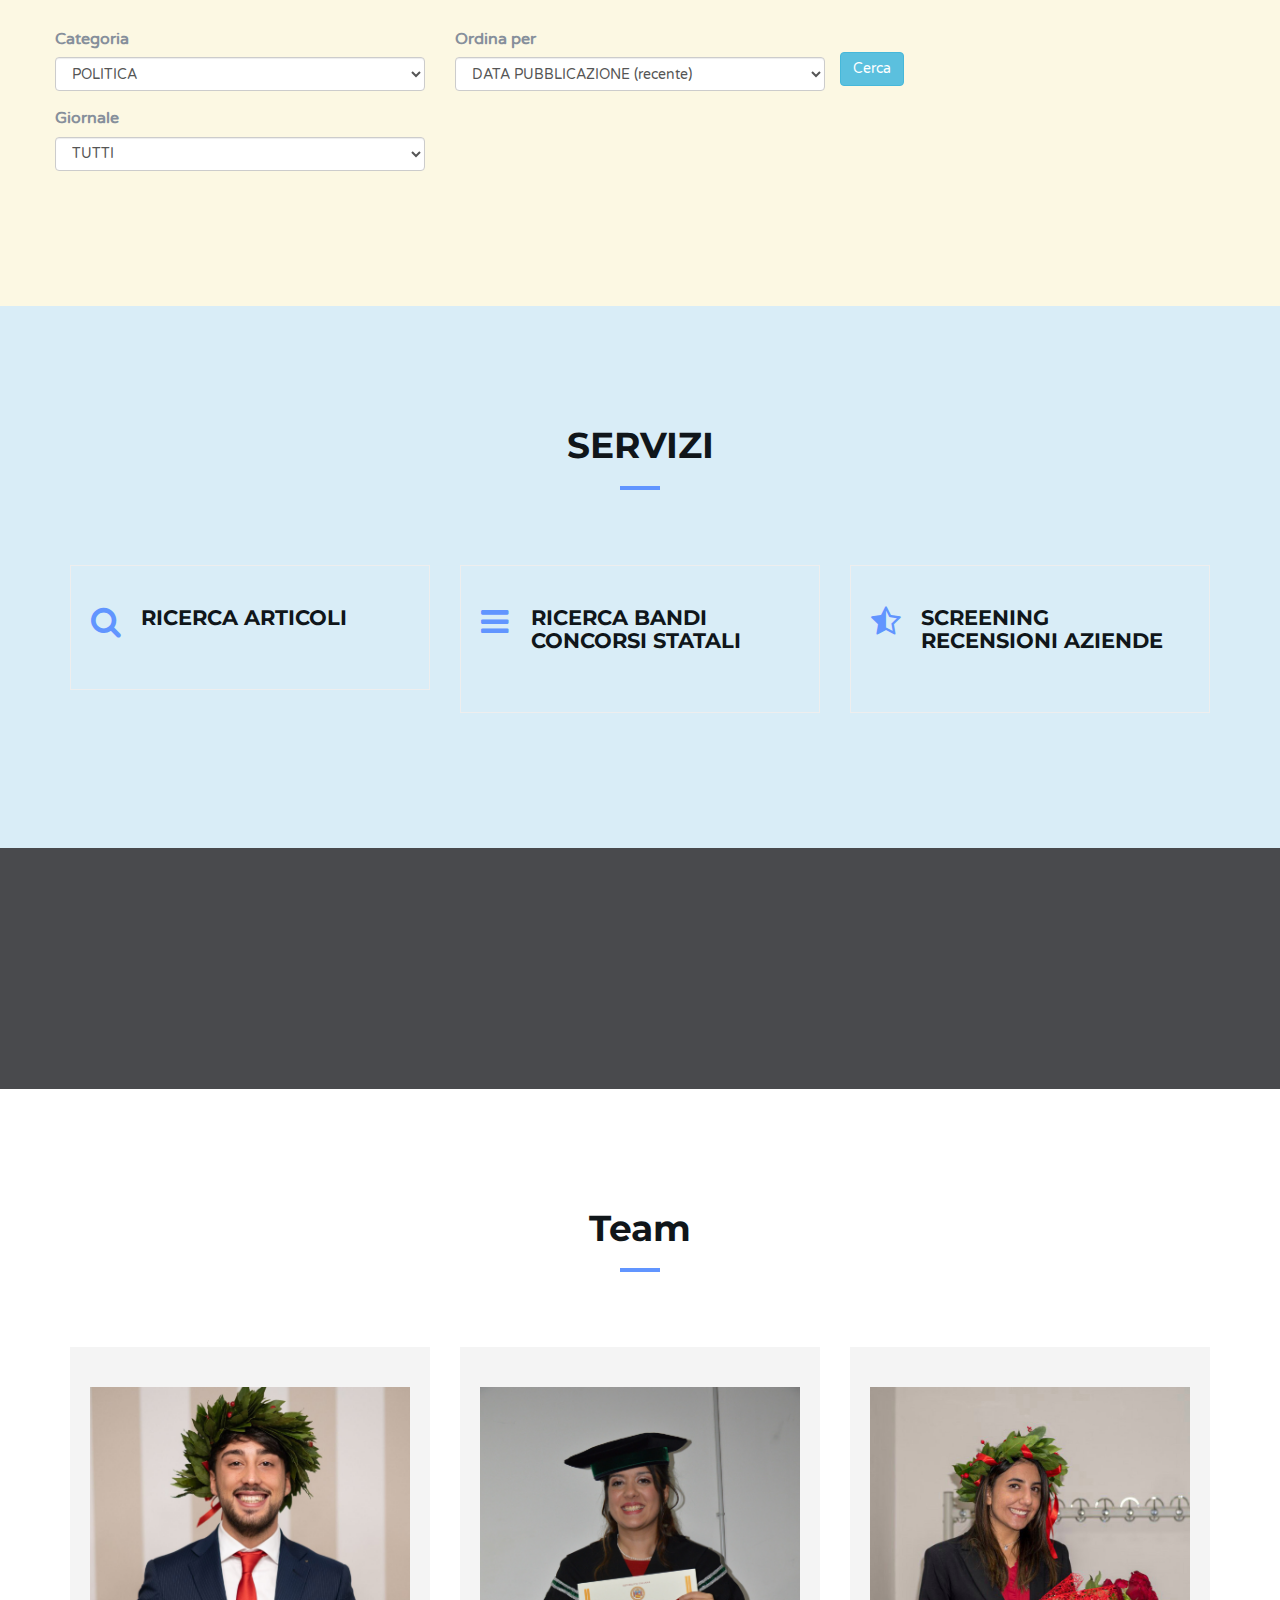
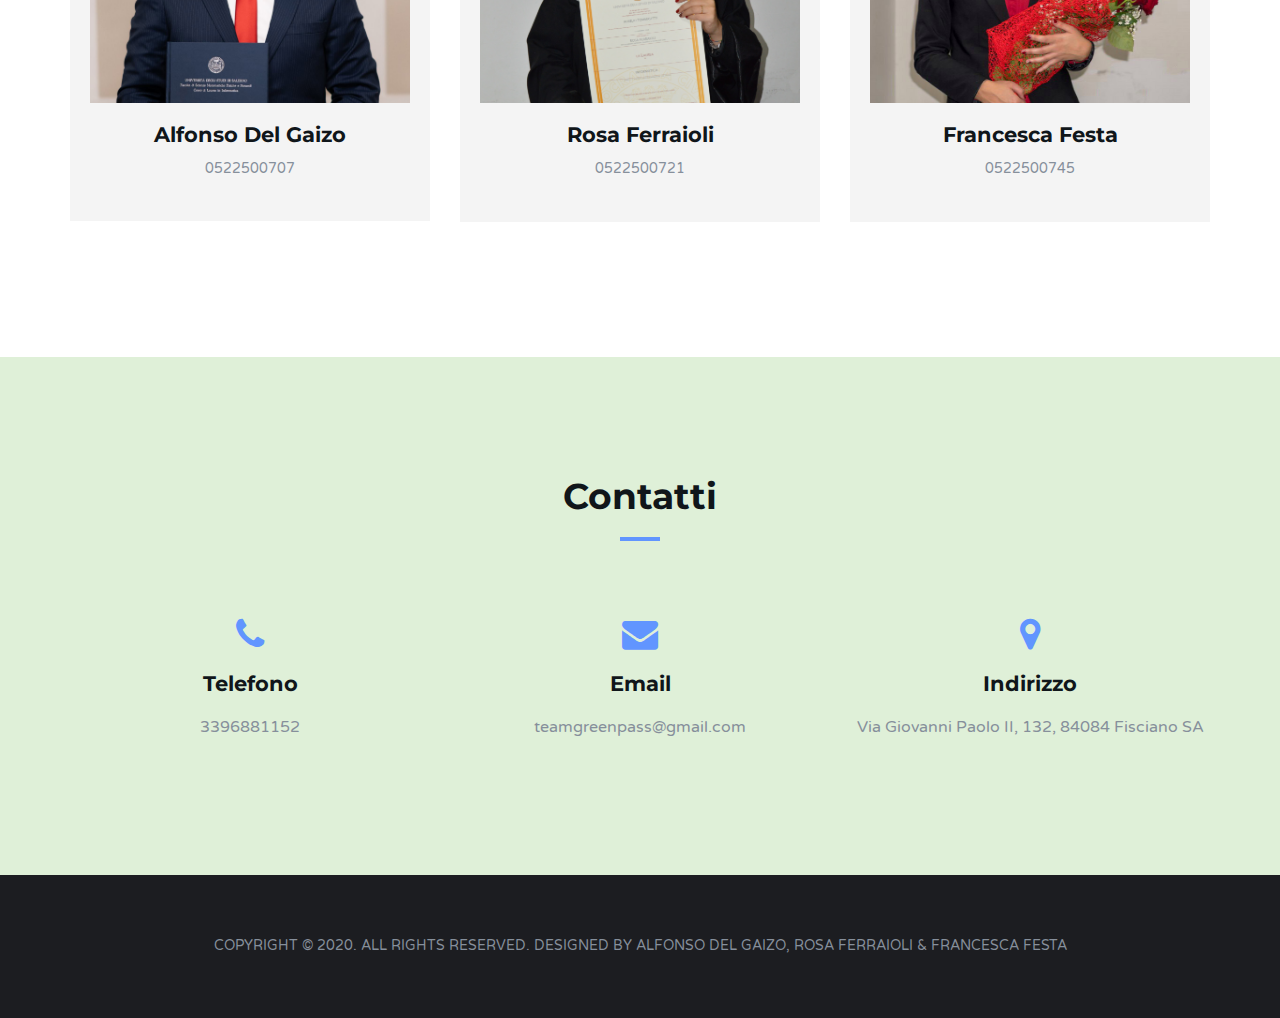
==== commit 0861354e: "Interfaccia 70%" ====
--- a/agency/index3.html
+++ b/agency/index3.html
@@ -2,7 +2,7 @@
 <html lang="en">
 
 <head>
-	<link rel="icon" href="img/walk1.png" type="image/png">
+	<link rel="icon" href="img/semanticWeb.png" type="image/png">
 	<meta charset="utf-8">
 	<meta http-equiv="X-UA-Compatible" content="IE=edge">
 	<meta name="viewport" content="width=device-width, initial-scale=1">
@@ -42,7 +42,7 @@
 	<!-- Header -->
 	<header id="home">
 		<!-- Background Image -->
-		<div class="bg-img" style="background-image: url('./img/sfondo9.jpg');">
+		<div class="bg-img" style="background-image: url('./img/sfondo7.jpg');">
 			<div class="overlay"></div>
 		</div>
 		<!-- /Background Image -->
@@ -135,6 +135,7 @@
 					  </form>
 					</div>
 					<!-- /Section header -->
+				  <!-- //////////// QUI DENTRO DEVO INSERIRE LA BARRA DI RICERCA PER I LAVORI //////////// -->
 	
 				</div>
 				<!-- /Row -->
@@ -163,42 +164,42 @@
 		  <div>
 			<form action="visualizzaArticoli.php" method="post">
 				<div class="form-group row">
-						<div class="col-xs-4">
-								<label for="ex1">Categoria</label>
-								<select class="form-control chosen" data-placeholder="Choose an option please" name="tipoEnte">                     
-										<option value="http://www.treccani.it/vocabolario/politica/" >POLITICA</option>
-										<option value="http://www.treccani.it/vocabolario/cronaca/" >CRONACA</option>
-										<option value="http://www.treccani.it/vocabolario/economia/" >ECONOMIA</option>
-										<option value="http://www.treccani.it/vocabolario/sport/" >SPORT</option>
-										<option value="http://www.treccani.it/vocabolario/cultura/" >CULTURA</option>
-									  </select>
-						</div>
+				  <div class="col-xs-4">
+					<label for="ex1">Categoria</label>
+					<select class="form-control chosen" data-placeholder="Choose an option please" name="tipoEnte">                     
+					  <option value="http://www.treccani.it/vocabolario/politica/" >POLITICA</option>
+					  <option value="http://www.treccani.it/vocabolario/cronaca/" >CRONACA</option>
+					  <option value="http://www.treccani.it/vocabolario/economia/" >ECONOMIA</option>
+					  <option value="http://www.treccani.it/vocabolario/sport/" >SPORT</option>
+					  <option value="http://www.treccani.it/vocabolario/cultura/" >CULTURA</option>
+					   </select>
+				  </div>
 				  
 				  <div class="col-xs-4">
-						<label for="ex2">Ordina per</label>
-						<select class="form-control chosen" data-placeholder="Choose an option please" name="ordine">                     
-							<option value="dRecente" >DATA PUBBLICAZIONE (recente)</option>
-							<option value="dLontana" >DATA PUBBLICAZIONE (lontana)</option>
-						  </select>
-					  </div>
-					  <br>
-					  <button type="submit" class="btn btn-info">Cerca</button>
-					</div>
-					<div class="form-group row">
-
-					<div class="col-xs-4">
-						<label for="ex2">Giornale</label>
-						<select class="form-control chosen" data-placeholder="Choose an option please" name="giornale">   
-							<option value="tutti" >TUTTI</option>                  
-							<option value="https://www.repubblica.it/" >LA REPUBBLICA</option>
-							<option value="https://www.corriere.it/" >IL CORRIERE DELLA SERA </option>ù
-							<option value="https://www.ilriformista.it/" >IL RIFORMISTA </option>
-							<option value="https://www.ilfattoquotidiano.it/" >IL FATTO QUOTIDIANO </option>
-							<option value="https://www.lastampa.it/" >LA STAMPA </option>
-						  </select>
-					  </div>
-					</div>
-			  </form>
+				  <label for="ex2">Ordina per</label>
+				  <select class="form-control chosen" data-placeholder="Choose an option please" name="ordine">                     
+				   <option value="dRecente" >DATA PUBBLICAZIONE (recente)</option>
+				   <option value="dLontana" >DATA PUBBLICAZIONE (lontana)</option>
+					</select>
+				   </div>
+				   <br>
+				   <button type="submit" class="btn btn-info">Cerca</button>
+				 </div>
+				 <div class="form-group row">
+			
+				 <div class="col-xs-4">
+				  <label for="ex2">Giornale</label>
+				  <select class="form-control chosen" data-placeholder="Choose an option please" name="giornale">   
+				   <option value="tutti" >TUTTI</option>                  
+				   <option value="https://www.repubblica.it/" >LA REPUBBLICA</option>
+				   <option value="https://www.corriere.it/" >IL CORRIERE DELLA SERA </option>ù
+				   <option value="https://www.ilriformista.it/" >IL RIFORMISTA </option>
+				   <option value="https://www.ilfattoquotidiano.it/" >IL FATTO QUOTIDIANO </option>
+				   <option value="https://www.lastampa.it/" >LA STAMPA </option>
+					</select>
+				   </div>
+				 </div>
+				 </form>
 			 </div>
 
 			</div>
@@ -479,7 +480,7 @@
 					
 					<!-- footer copyright -->
 					<div class="footer-copyright">
-						<p>Copyright © 2019. All Rights Reserved. Designed by Alfonso Del Gaizo, Rosa Ferraioli & Francesca Festa</p>
+						<p>Copyright © 2020. All Rights Reserved. Designed by Alfonso Del Gaizo, Rosa Ferraioli & Francesca Festa</p>
 					</div>
 					<!-- /footer copyright -->
 
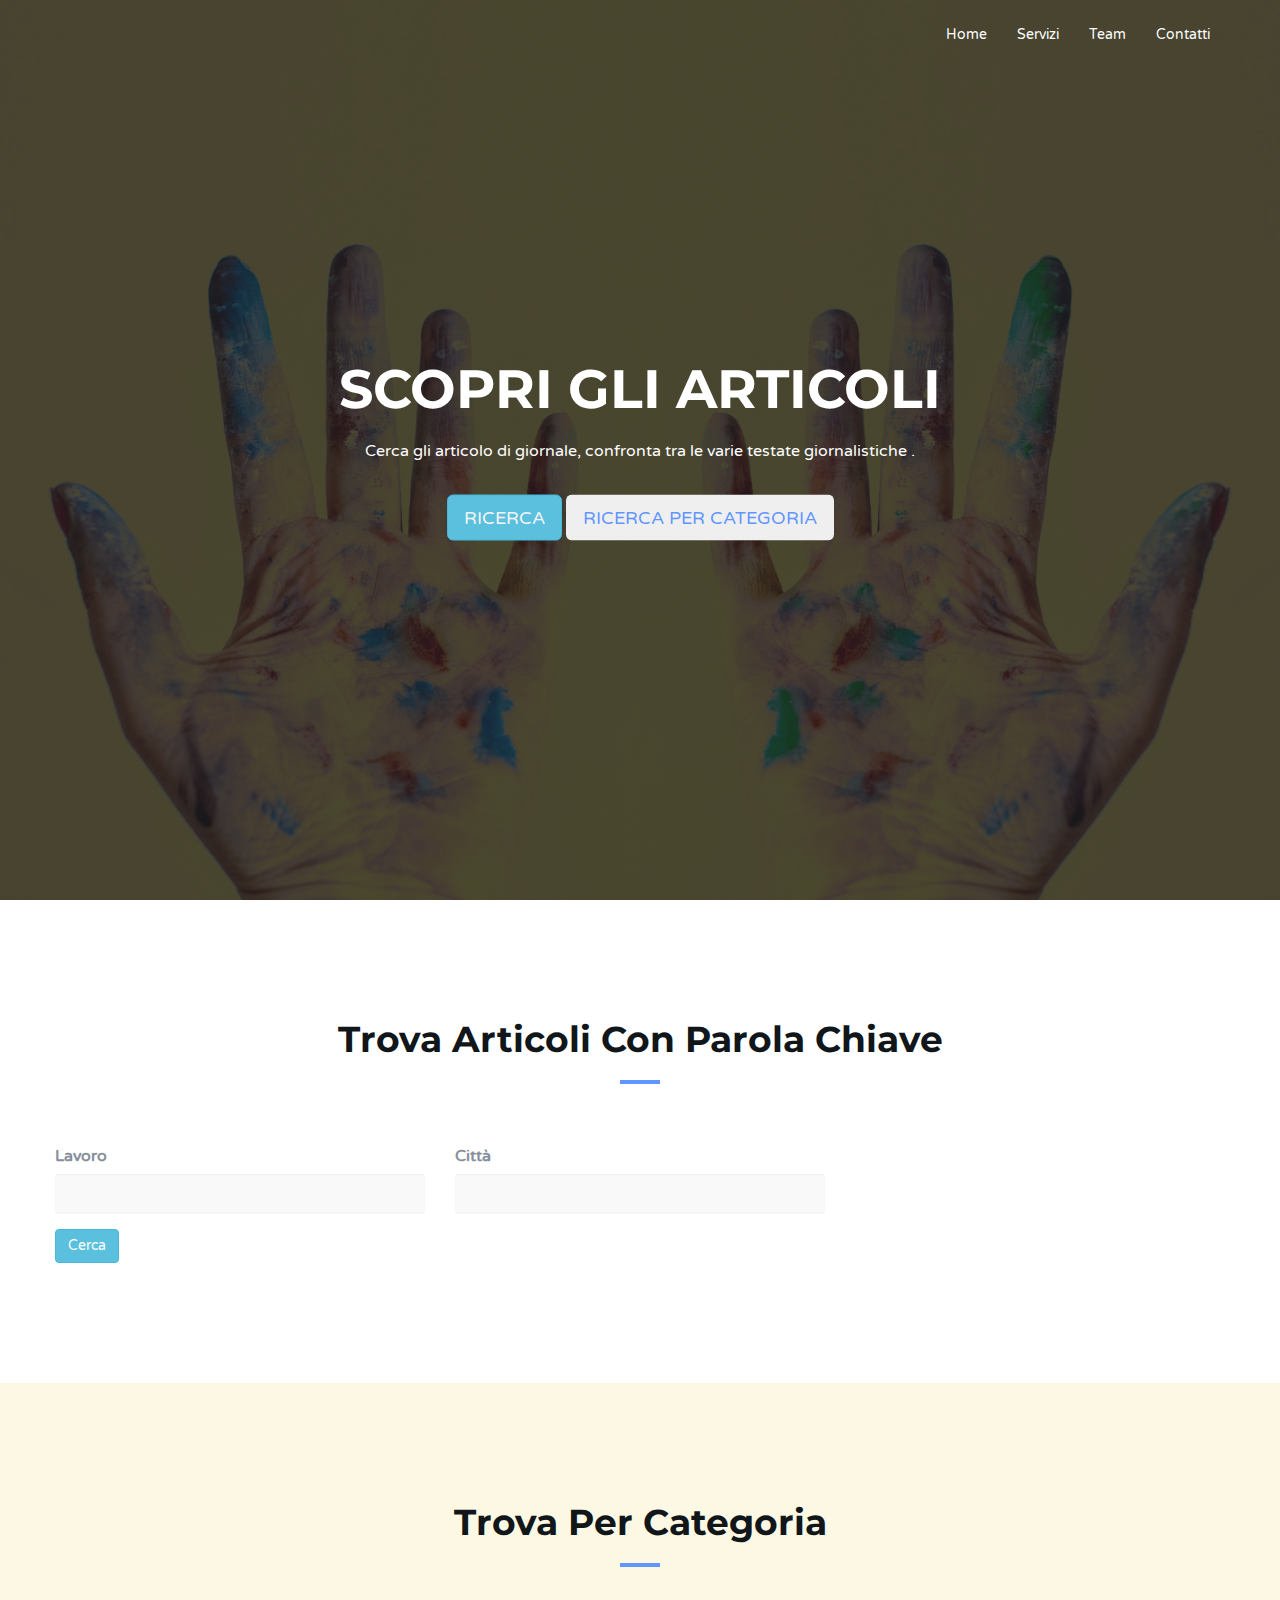
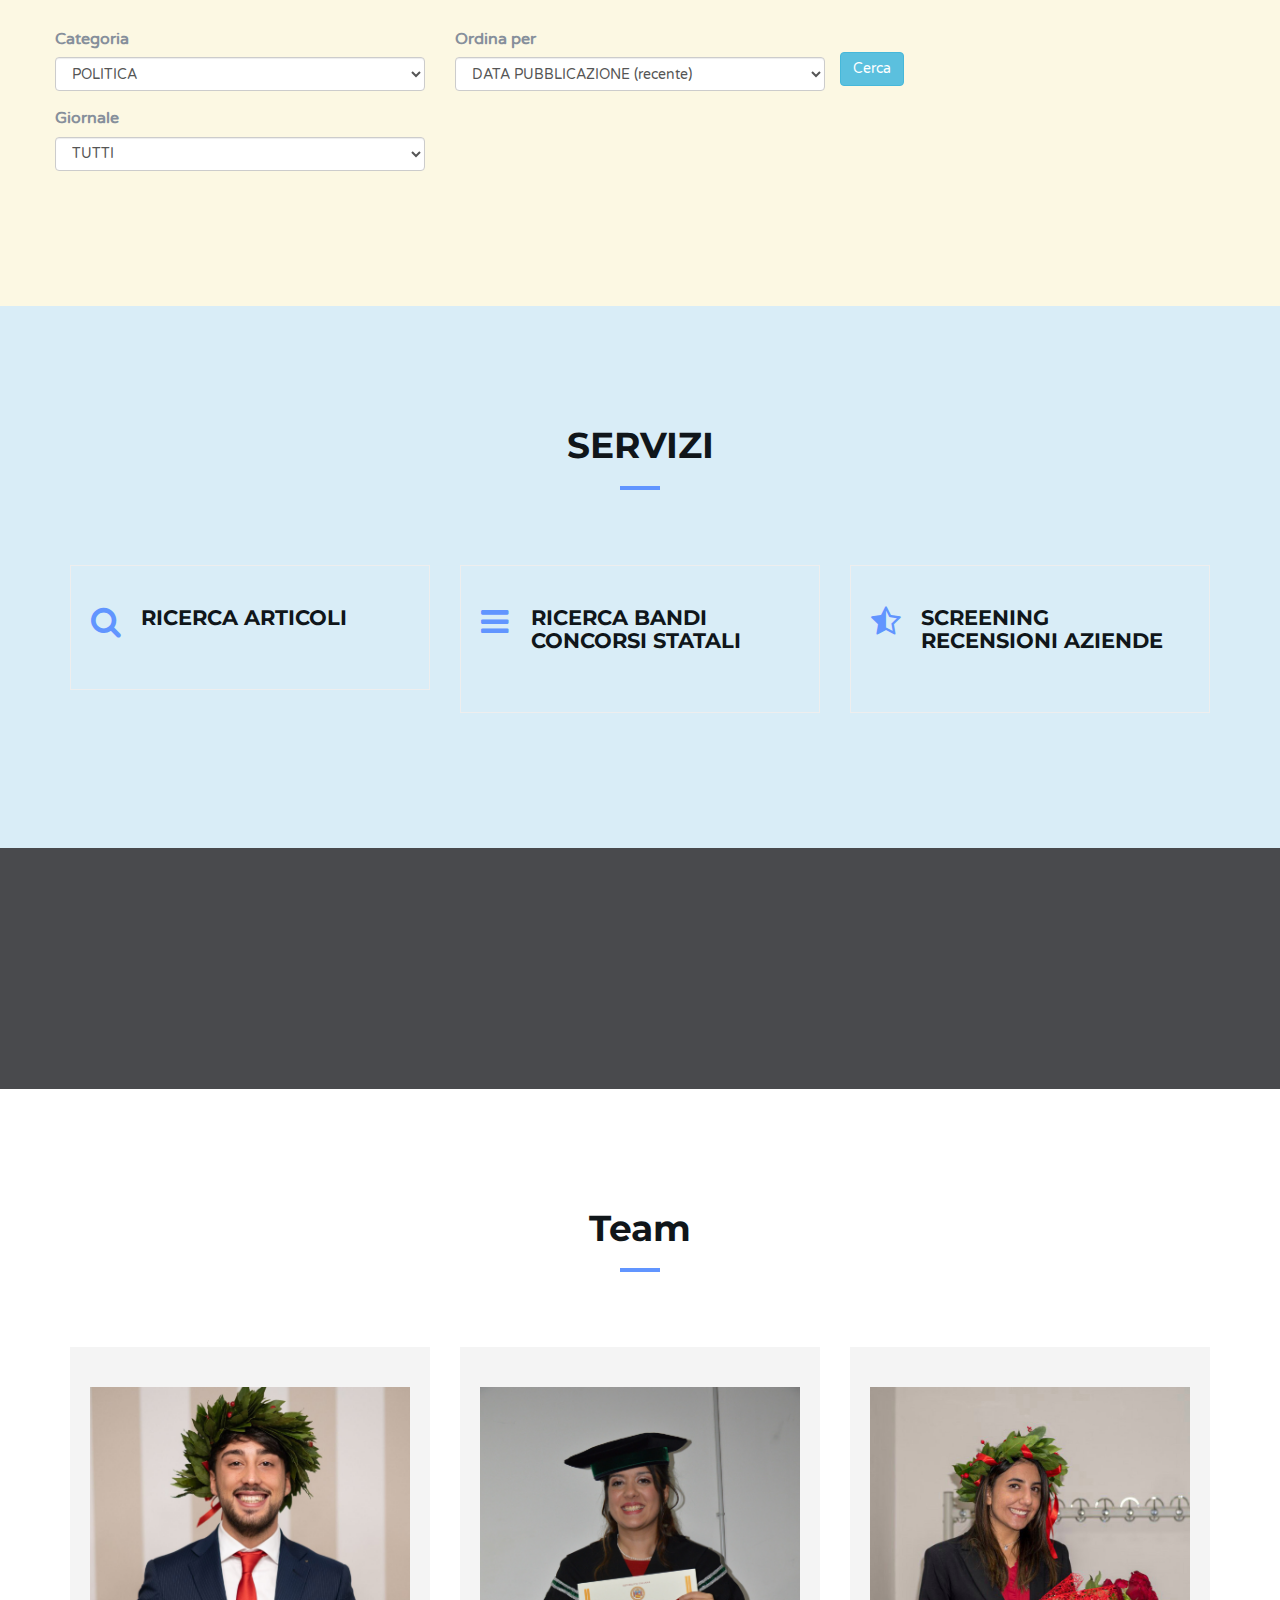
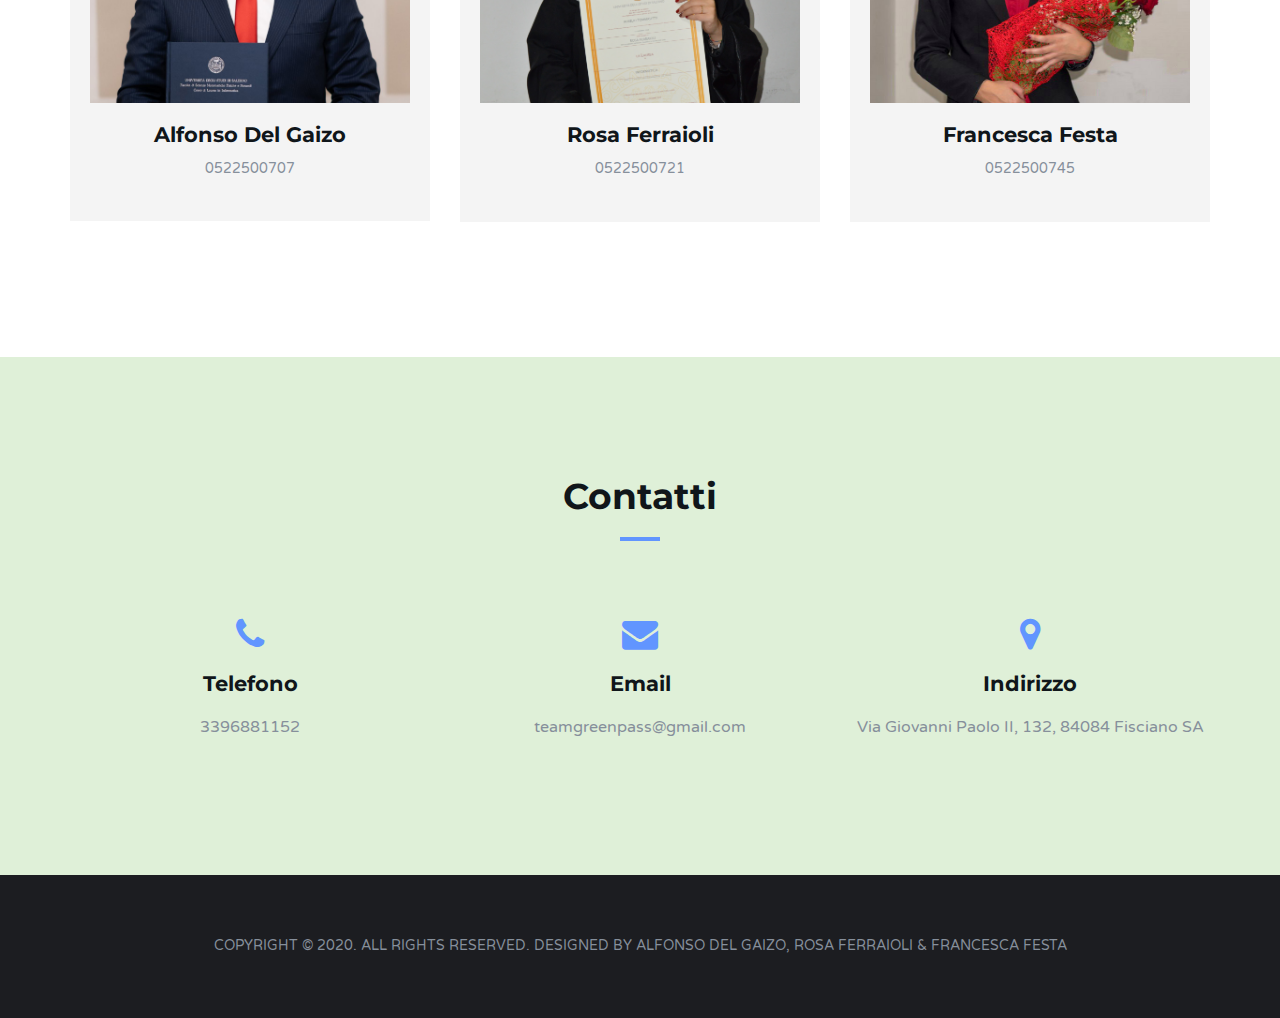
==== commit dcfae29f: "modify" ====
--- a/agency/index3.html
+++ b/agency/index3.html
@@ -2,7 +2,7 @@
 <html lang="en">
 
 <head>
-	<link rel="icon" href="img/semanticWeb.png" type="image/png">
+	<link rel="icon" href="img/walk1.png" type="image/png">
 	<meta charset="utf-8">
 	<meta http-equiv="X-UA-Compatible" content="IE=edge">
 	<meta name="viewport" content="width=device-width, initial-scale=1">
@@ -42,7 +42,7 @@
 	<!-- Header -->
 	<header id="home">
 		<!-- Background Image -->
-		<div class="bg-img" style="background-image: url('./img/sfondo7.jpg');">
+		<div class="bg-img" style="background-image: url('./img/sfondo9.jpg');">
 			<div class="overlay"></div>
 		</div>
 		<!-- /Background Image -->
@@ -135,7 +135,6 @@
 					  </form>
 					</div>
 					<!-- /Section header -->
-				  <!-- //////////// QUI DENTRO DEVO INSERIRE LA BARRA DI RICERCA PER I LAVORI //////////// -->
 	
 				</div>
 				<!-- /Row -->
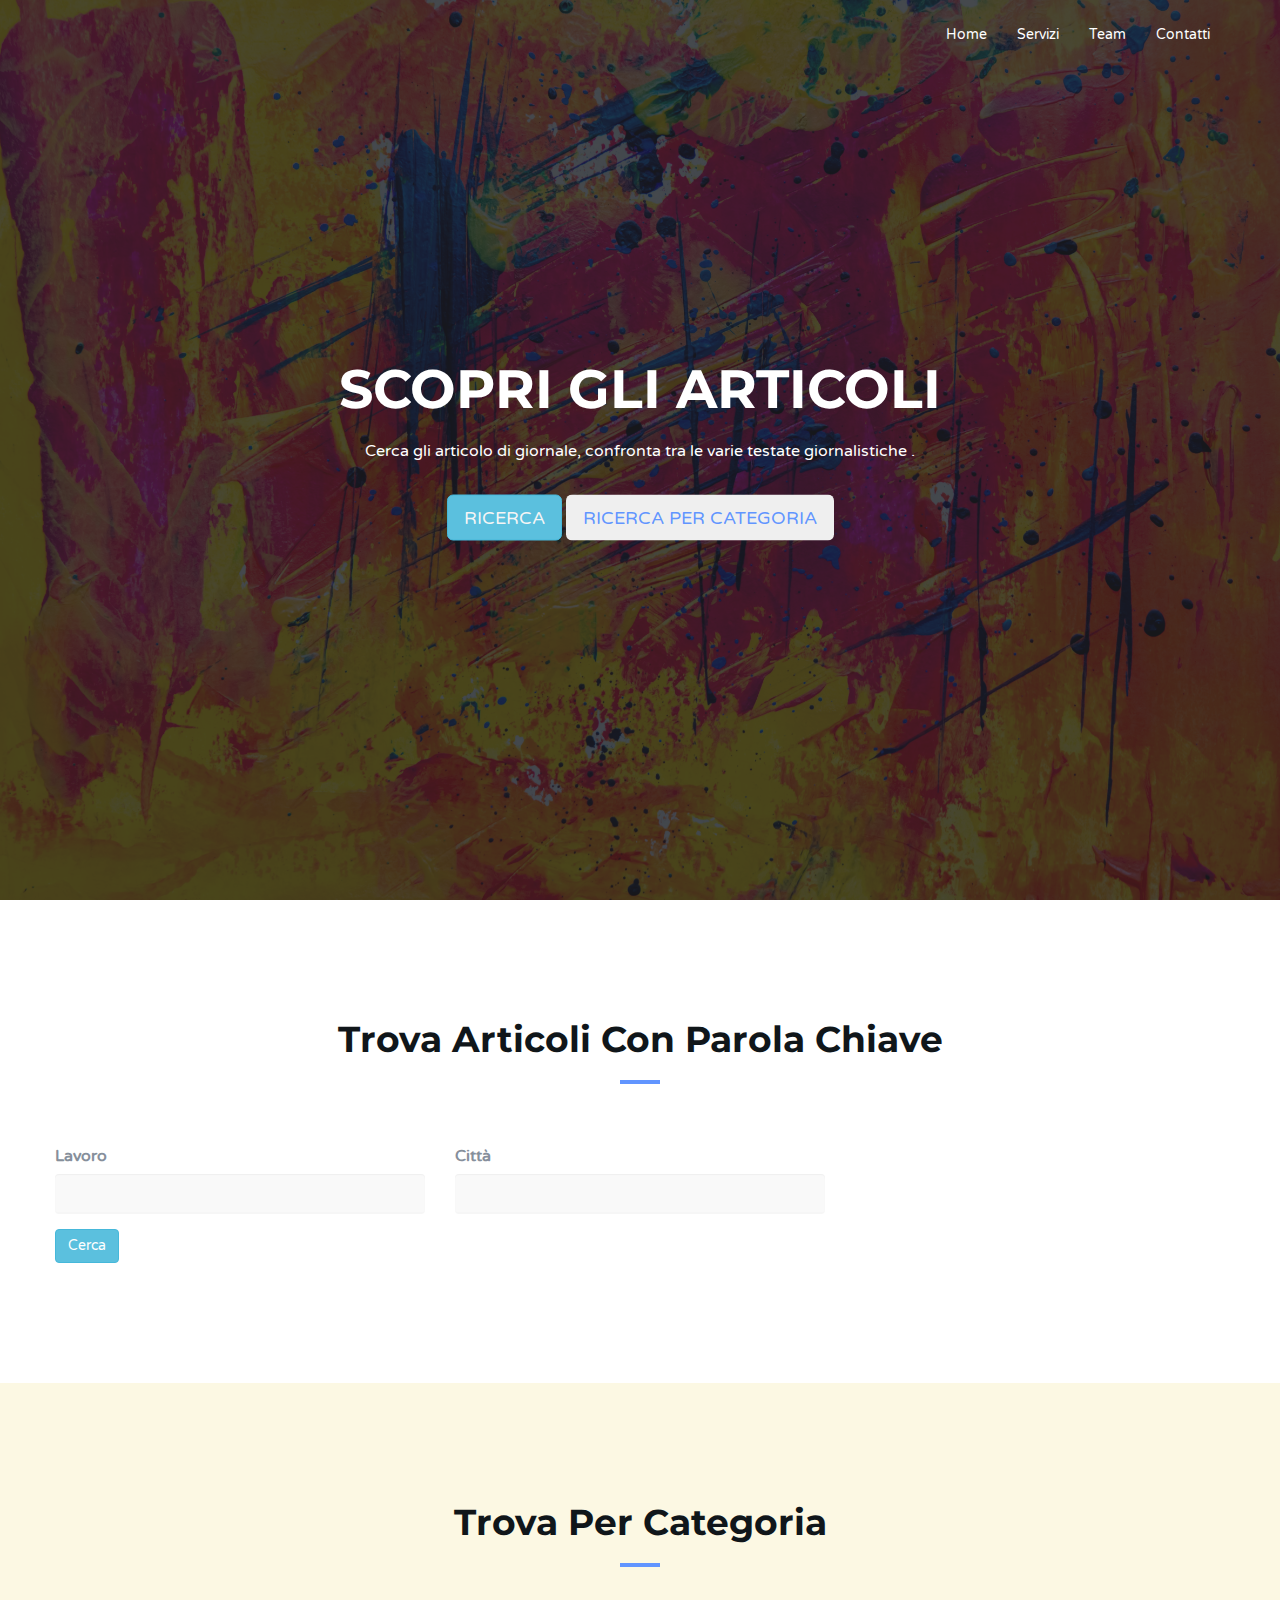
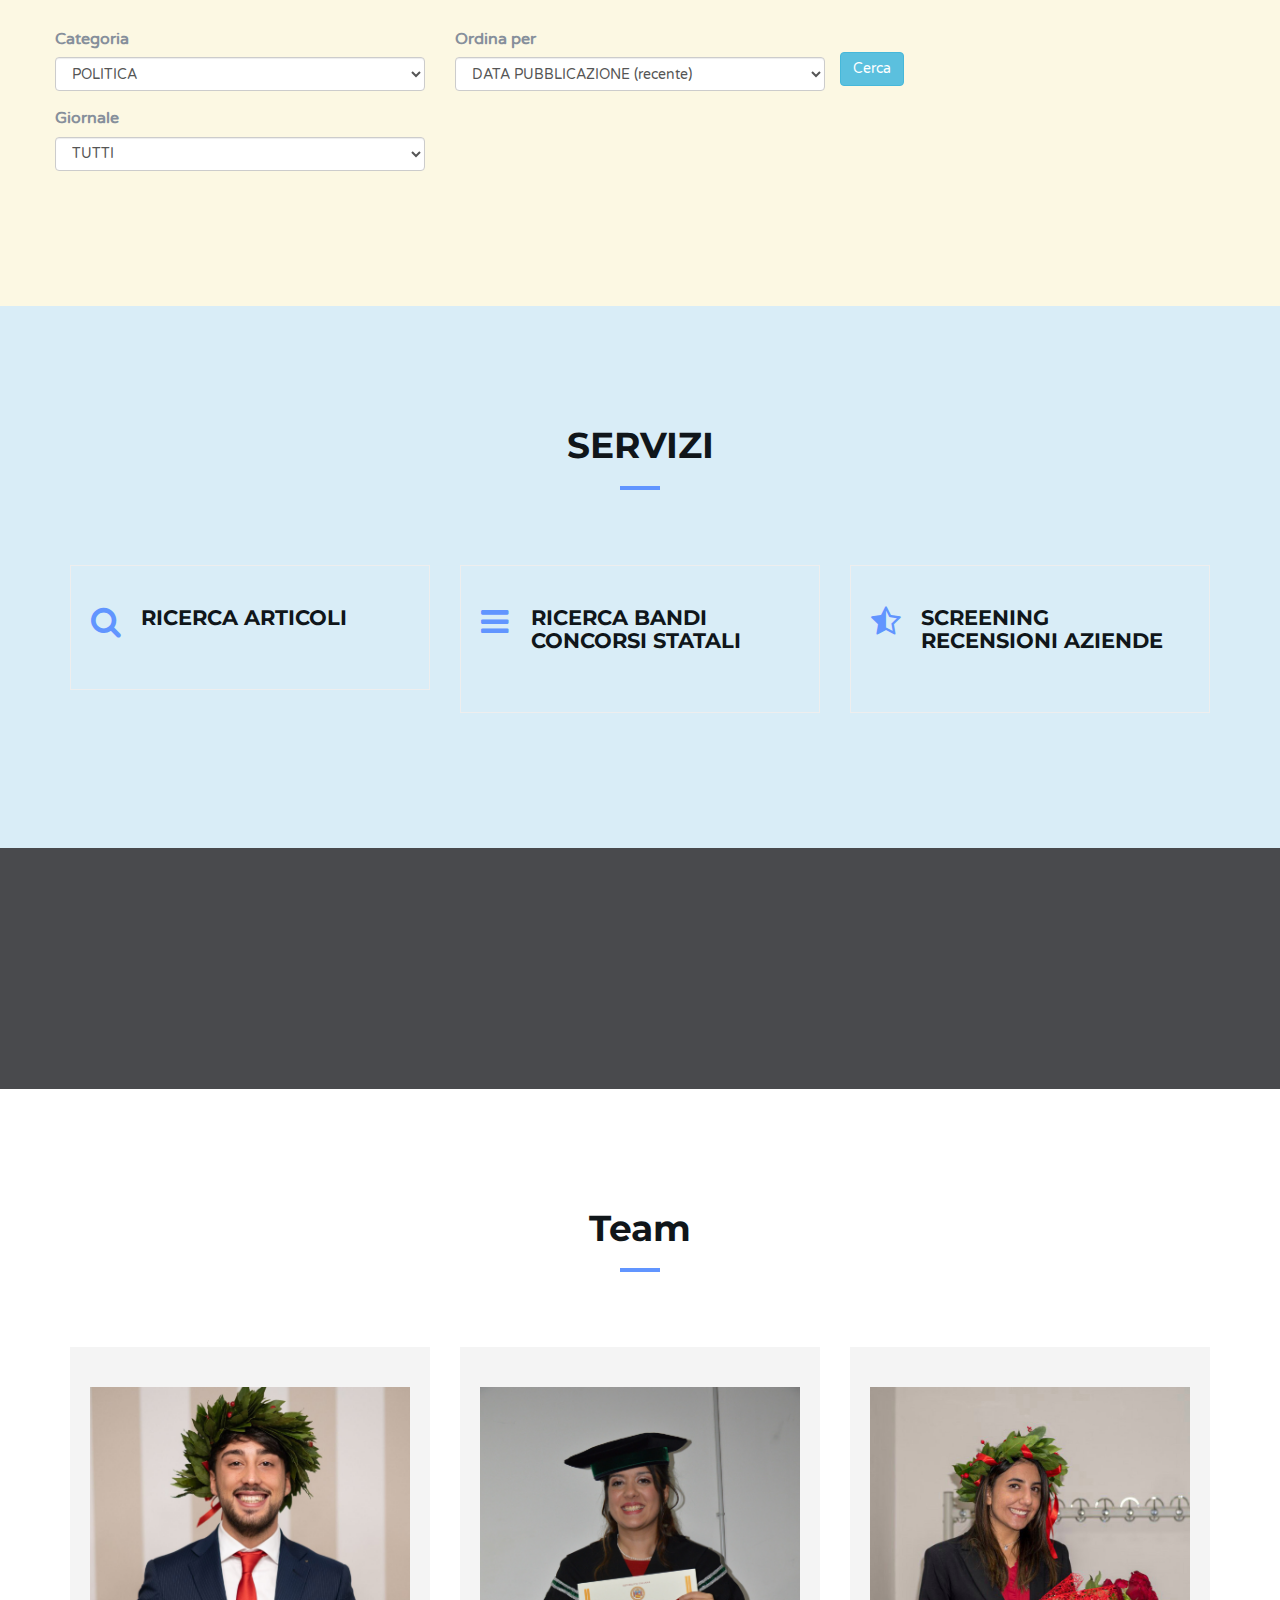
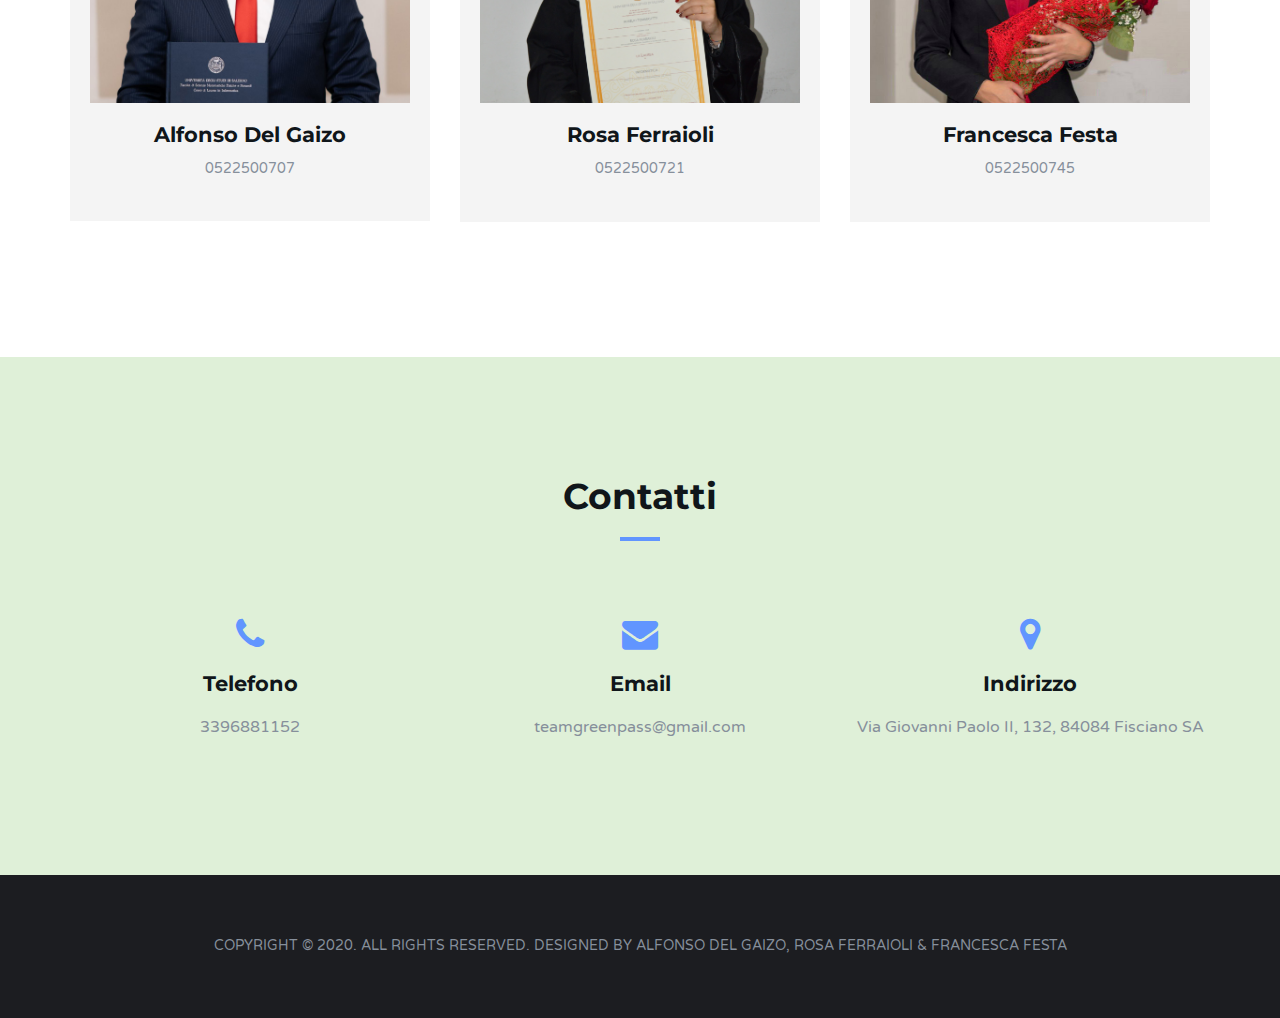
==== commit a5bddf95: "Merge branch 'master' of https://github.com/ferr26/websemantico" ====
--- a/agency/index3.html
+++ b/agency/index3.html
@@ -2,7 +2,7 @@
 <html lang="en">
 
 <head>
-	<link rel="icon" href="img/walk1.png" type="image/png">
+	<link rel="icon" href="img/semanticWeb.png" type="image/png">
 	<meta charset="utf-8">
 	<meta http-equiv="X-UA-Compatible" content="IE=edge">
 	<meta name="viewport" content="width=device-width, initial-scale=1">
@@ -42,7 +42,7 @@
 	<!-- Header -->
 	<header id="home">
 		<!-- Background Image -->
-		<div class="bg-img" style="background-image: url('./img/sfondo9.jpg');">
+		<div class="bg-img" style="background-image: url('./img/sfondo7.jpg');">
 			<div class="overlay"></div>
 		</div>
 		<!-- /Background Image -->
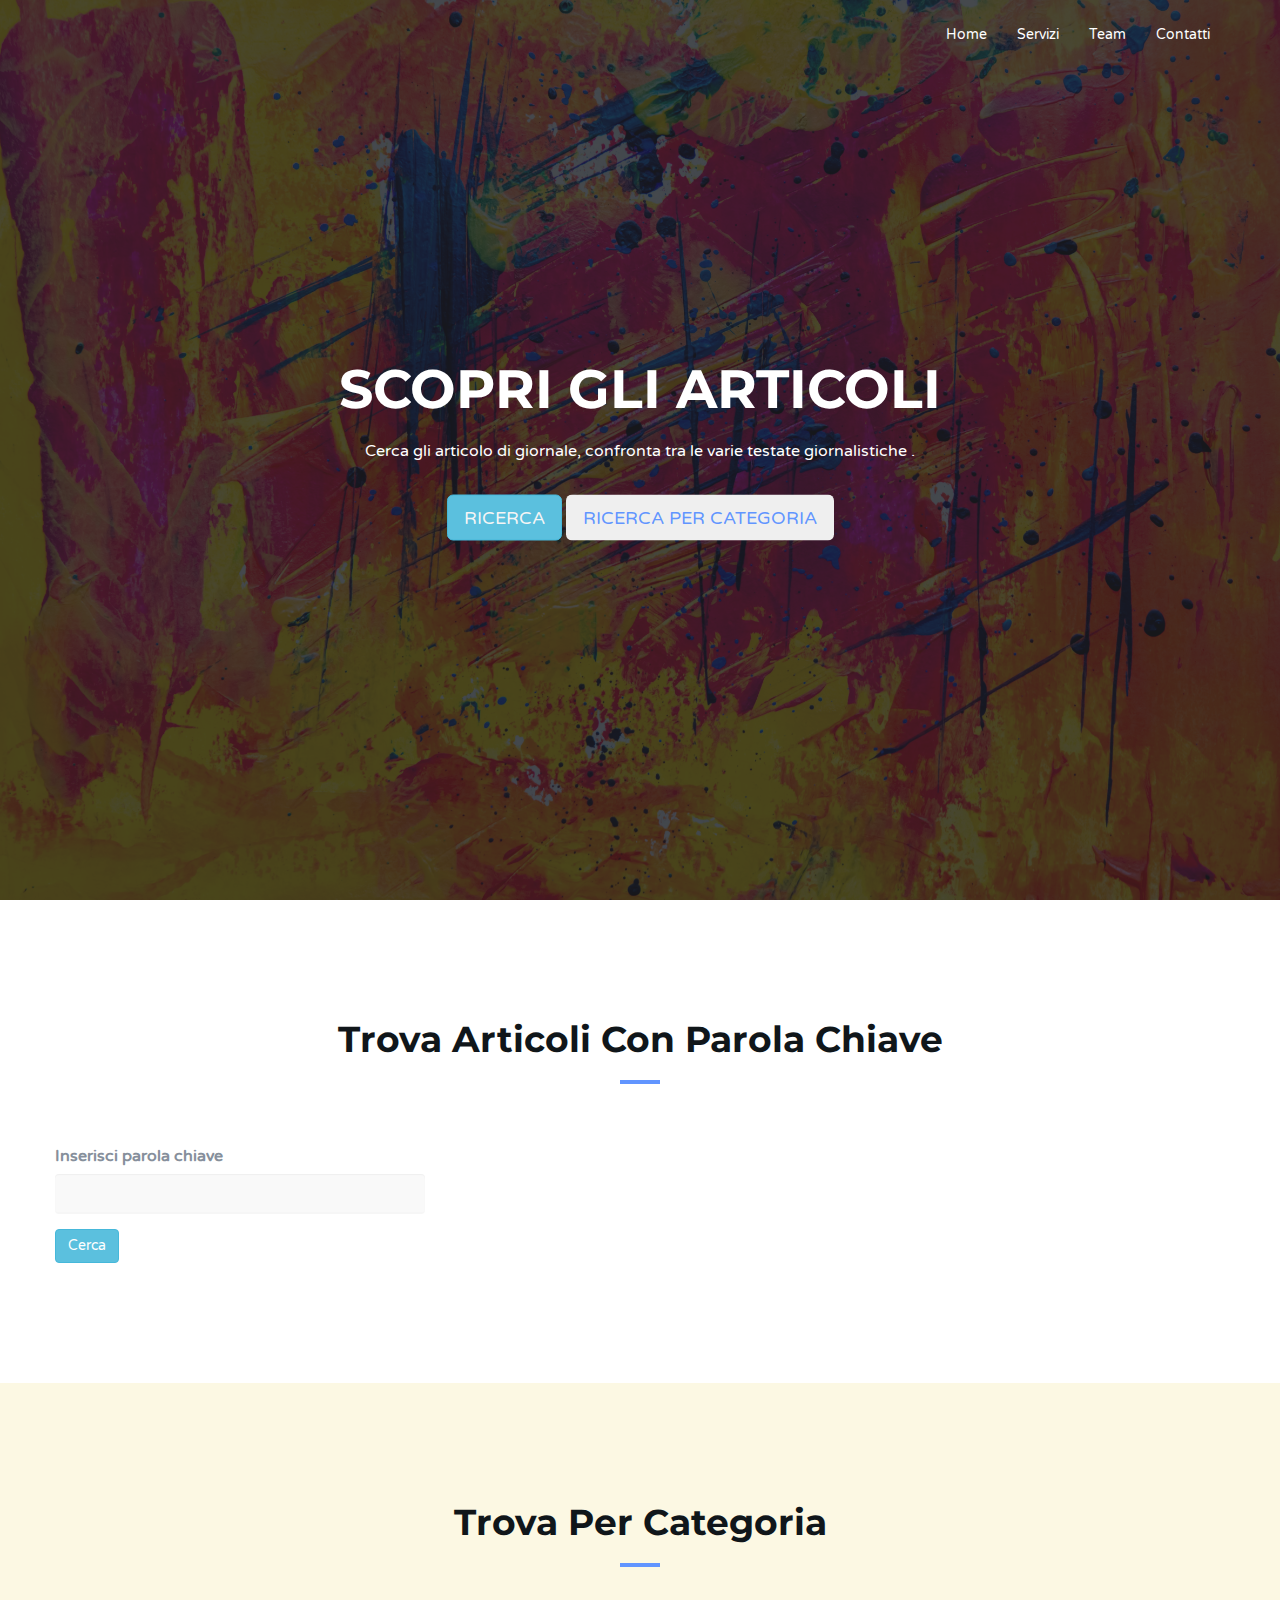
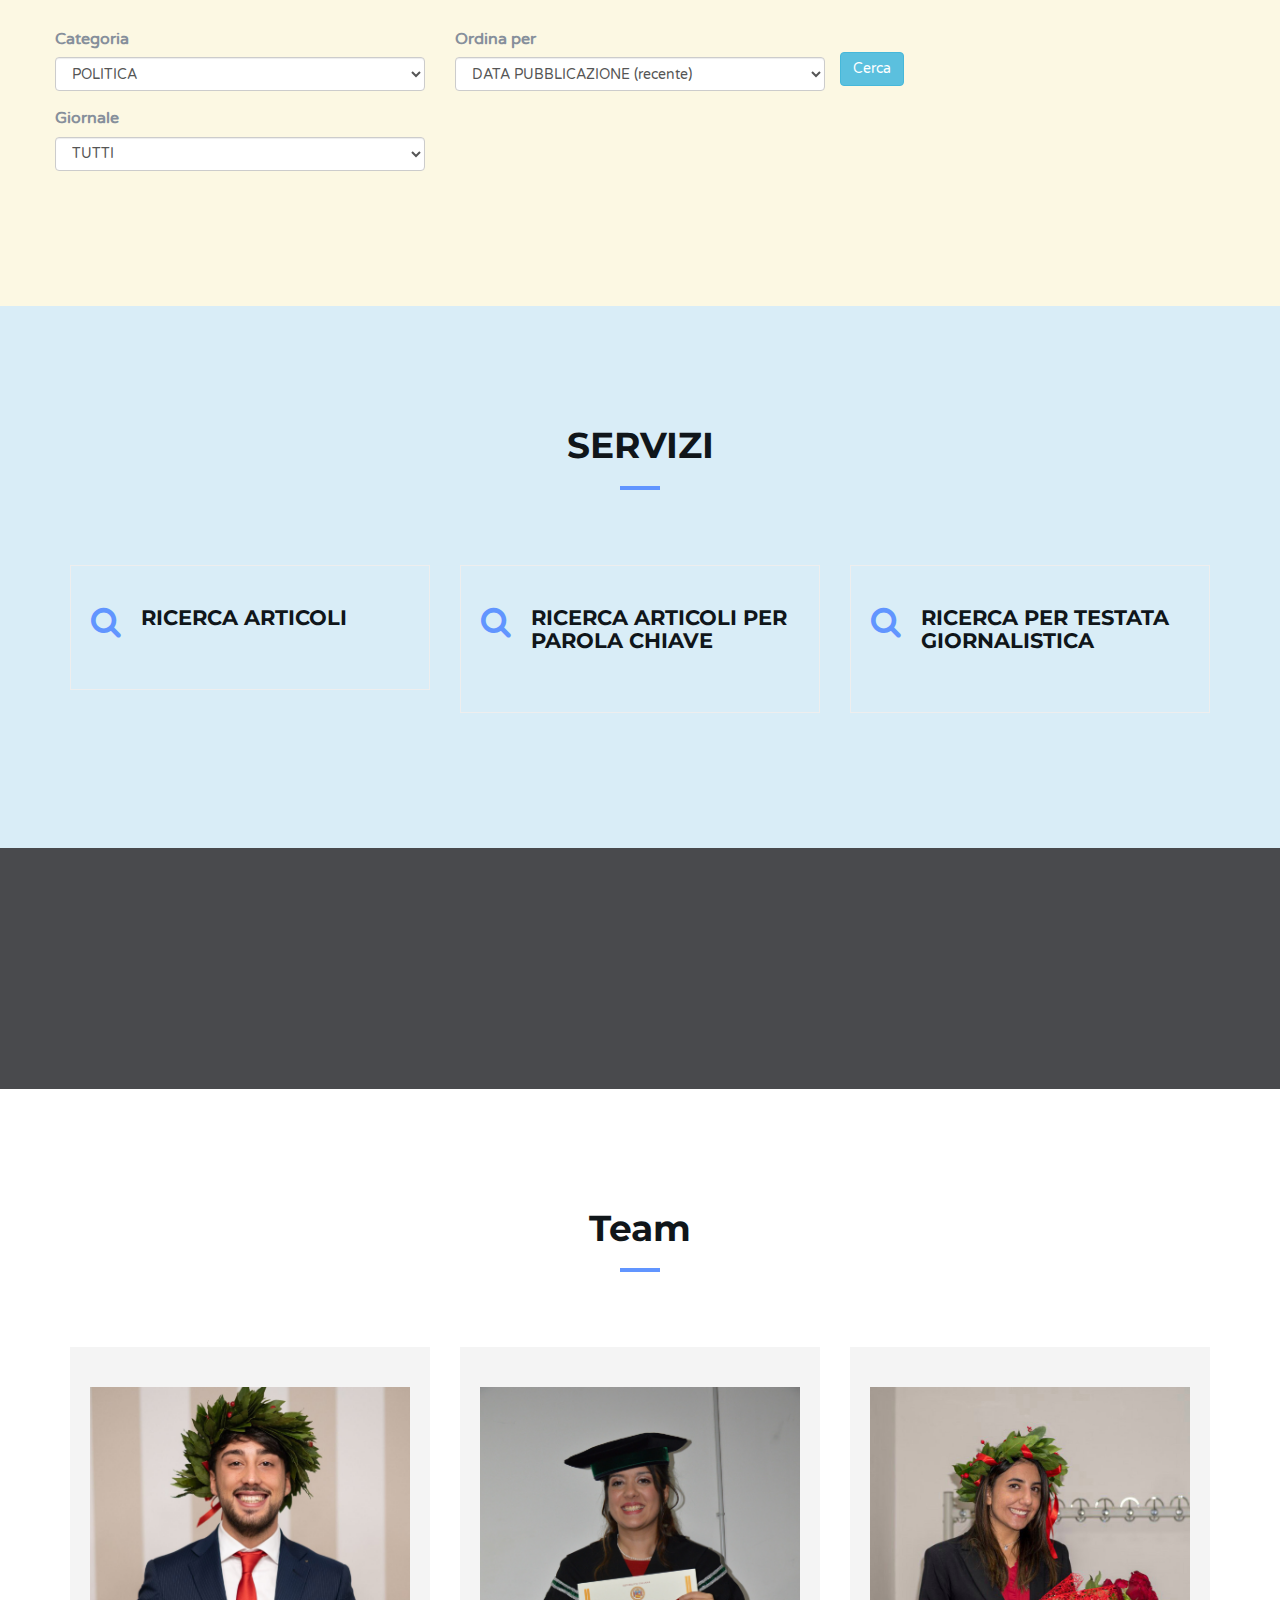
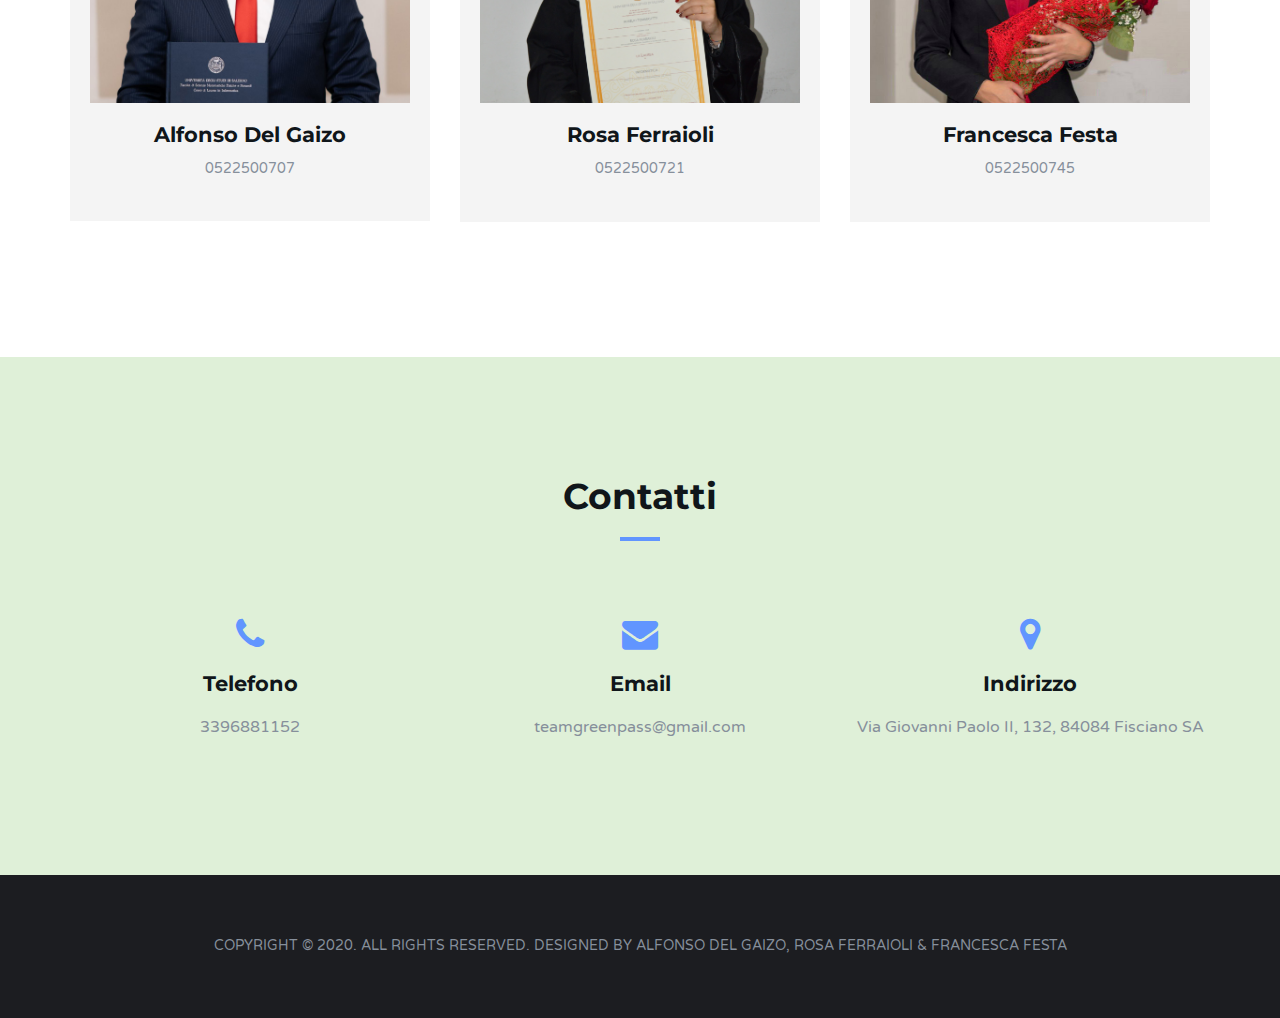
==== commit ea3383f5: "modifiche finali" ====
--- a/agency/index3.html
+++ b/agency/index3.html
@@ -119,15 +119,11 @@
 						<h2 class="title">Trova Articoli con parola chiave</h2>
 					</div>
 				  <div>
-					<form action="visualizzaAnnunci.php" method="post">
+					<form action="visualizzaArticoli.php" method="post">
 						<div class="form-group row">
 						  <div class="col-xs-4">
-							<label for="ex1">Lavoro</label>
-							<input class="form-control" id="ex1" type="text" name="lavoro">
-						  </div>
-						  <div class="col-xs-4">
-							<label for="ex2">Città</label>
-							<input class="form-control" id="ex2" type="text" name="citta">
+							<label for="ex1">Inserisci parola chiave</label>
+							<input class="form-control" id="ex1" type="text" name="parola">
 						  </div>
 						</div>
 						<button type="submit" class="btn btn-info">Cerca</button>
@@ -242,8 +238,8 @@
 				<!-- service -->
 				<div class="col-md-4 col-sm-6">
 					<div class="service">
-						<i class="fa fa-reorder"></i>
-						<h3>RICERCA BANDI CONCORSI STATALI</h3>
+						<i class="fa fa-search"></i>
+						<h3>RICERCA ARTICOLI PER PAROLA CHIAVE </h3>
 					</div>
 				</div>
 				<!-- /service -->
@@ -251,8 +247,8 @@
 				<!-- service -->
 				<div class="col-md-4 col-sm-6">
 					<div class="service">
-						<i class="fa fa-star-half-full"></i>
-						<h3>SCREENING RECENSIONI AZIENDE</h3>
+						<i class="fa fa-search"></i>
+						<h3>RICERCA PER TESTATA GIORNALISTICA</h3>
 					</div>
 				</div>
 				<!-- /service -->
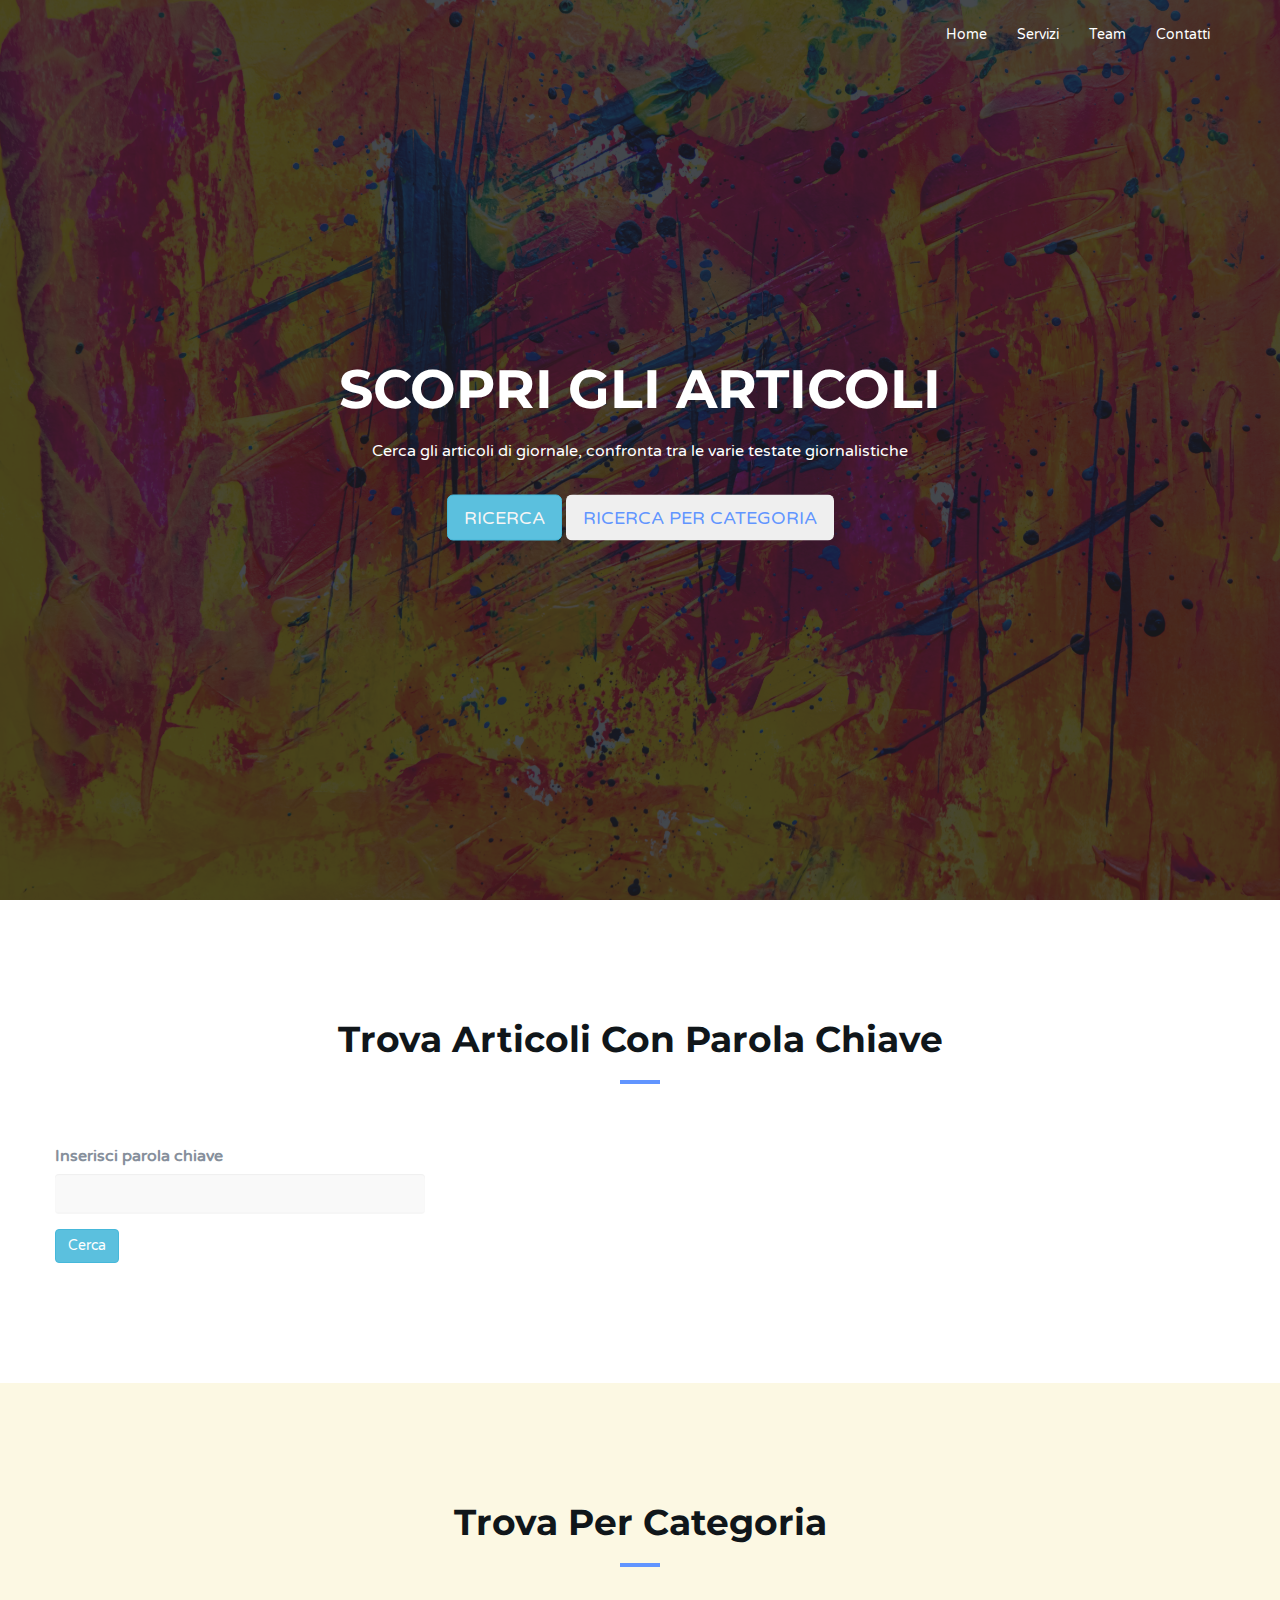
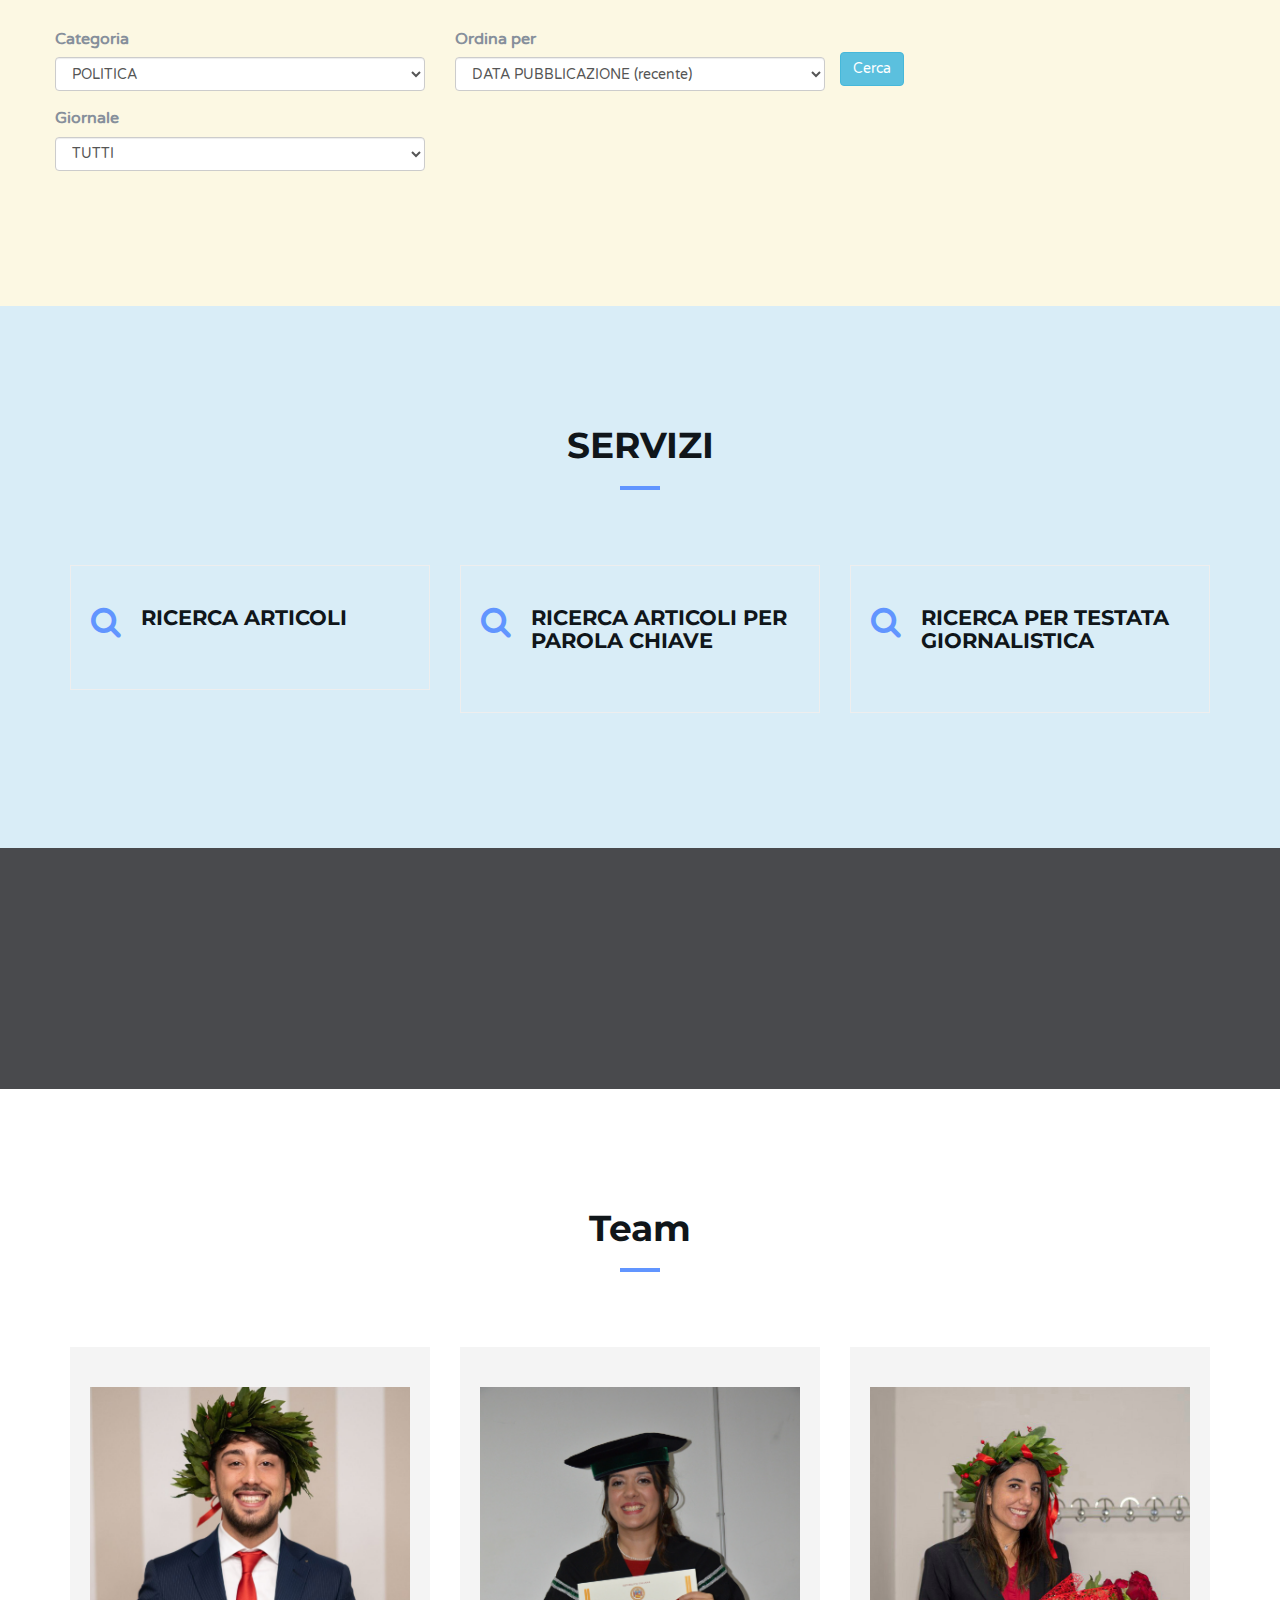
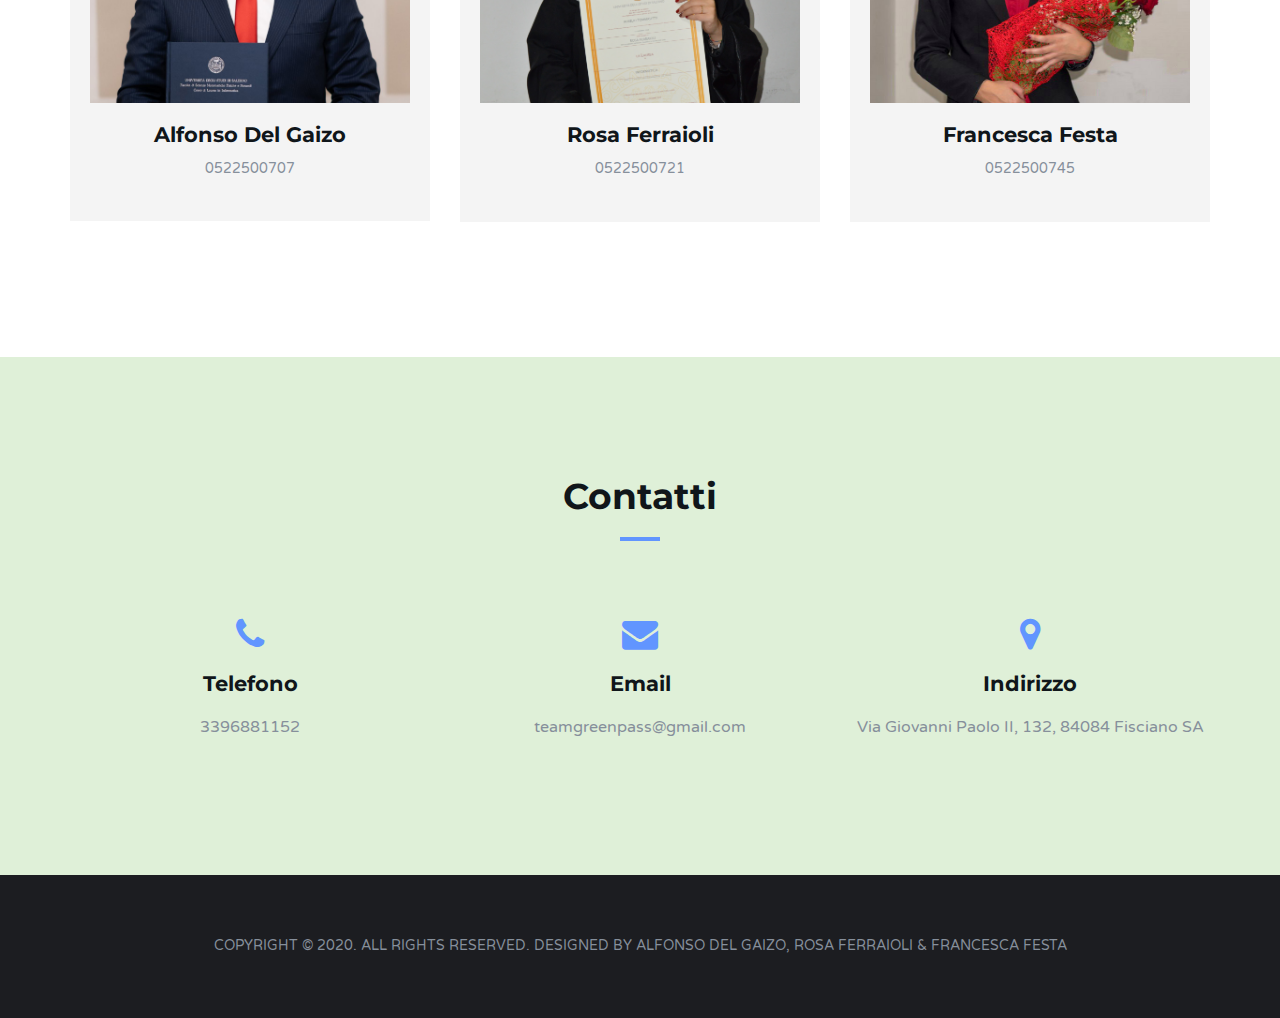
==== commit 10ad0522: "Index3" ====
--- a/agency/index3.html
+++ b/agency/index3.html
@@ -82,7 +82,7 @@
 					<div class="col-md-10 col-md-offset-1">
 						<div class="home-content">
 							<h1 class="white-text">Scopri gli Articoli</h1>
-							<p class="white-text">Cerca gli articolo di giornale, confronta tra le varie testate giornalistiche .
+							<p class="white-text">Cerca gli articoli di giornale, confronta tra le varie testate giornalistiche
 							</p>	
 												
 						<!-- Search form -->							
@@ -187,7 +187,6 @@
 				  <select class="form-control chosen" data-placeholder="Choose an option please" name="giornale">   
 				   <option value="tutti" >TUTTI</option>                  
 				   <option value="https://www.repubblica.it/" >LA REPUBBLICA</option>
-				   <option value="https://www.corriere.it/" >IL CORRIERE DELLA SERA </option>ù
 				   <option value="https://www.ilriformista.it/" >IL RIFORMISTA </option>
 				   <option value="https://www.ilfattoquotidiano.it/" >IL FATTO QUOTIDIANO </option>
 				   <option value="https://www.lastampa.it/" >LA STAMPA </option>
